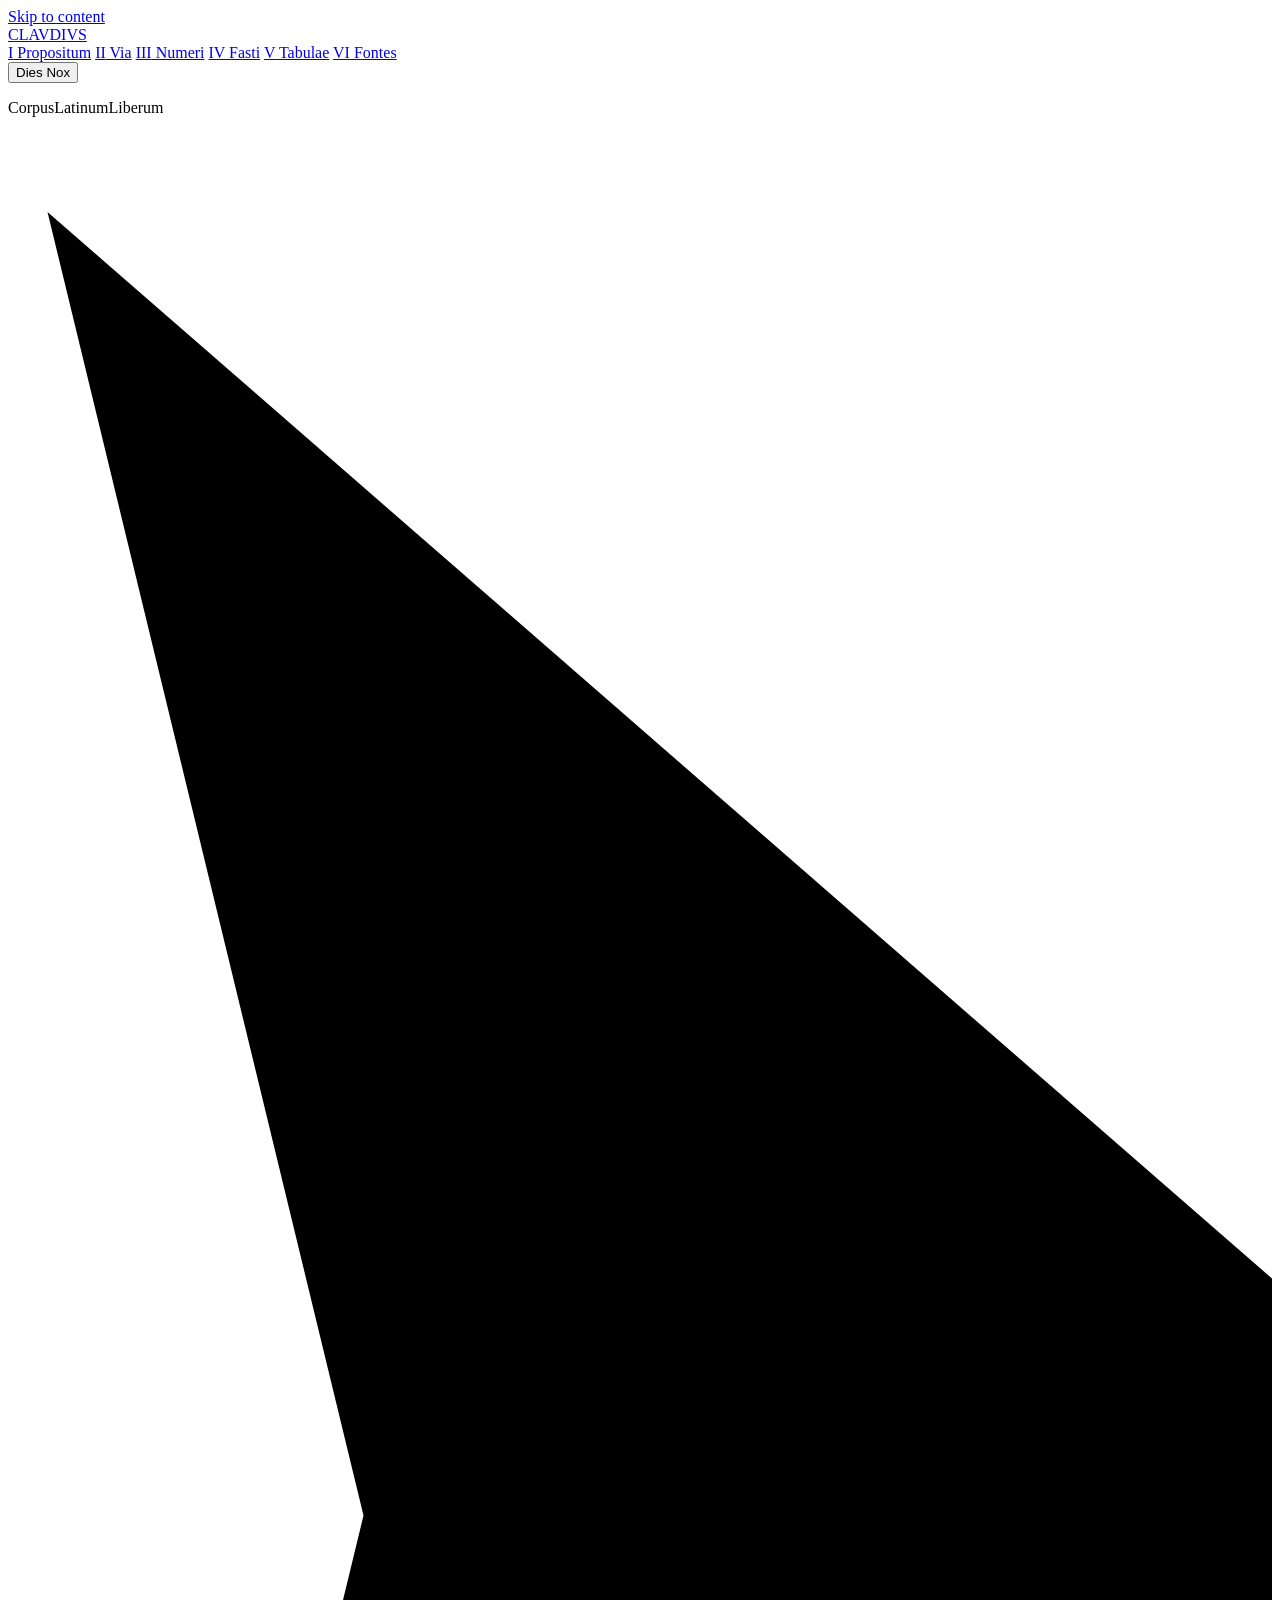
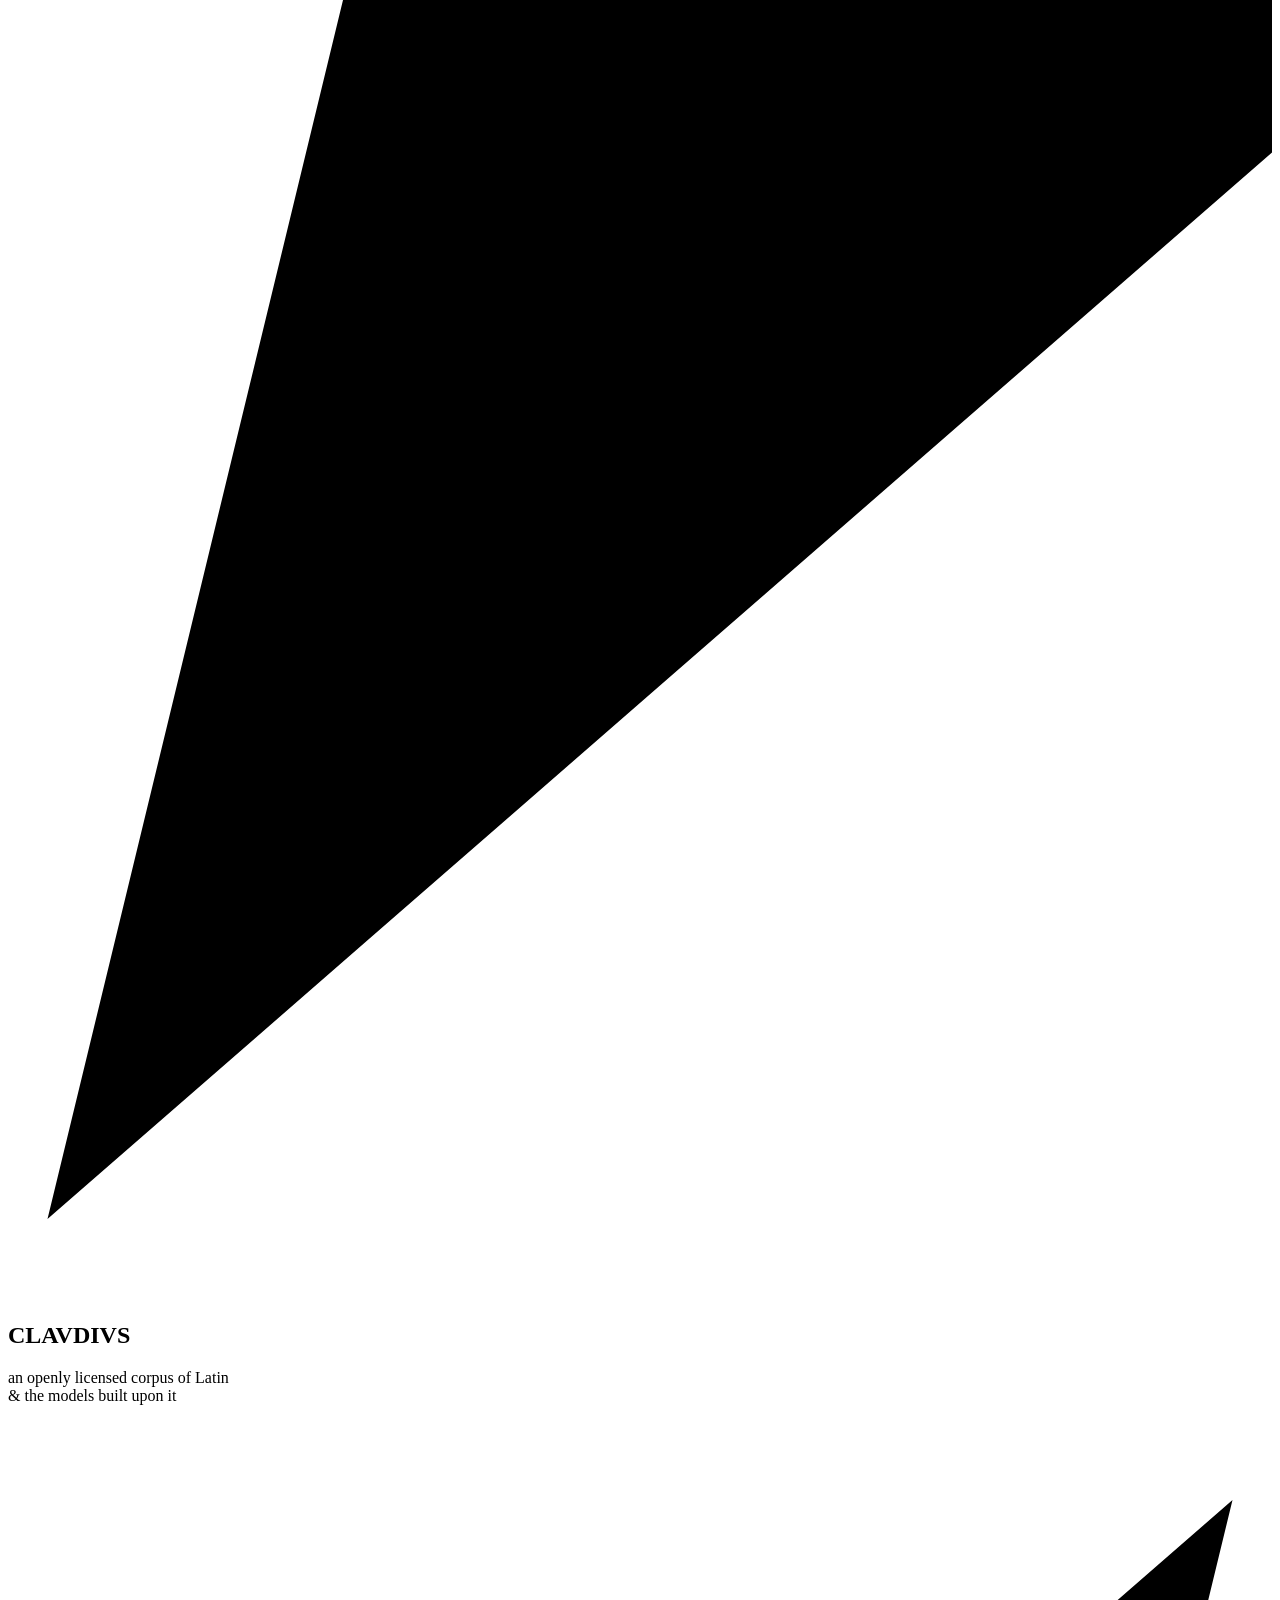
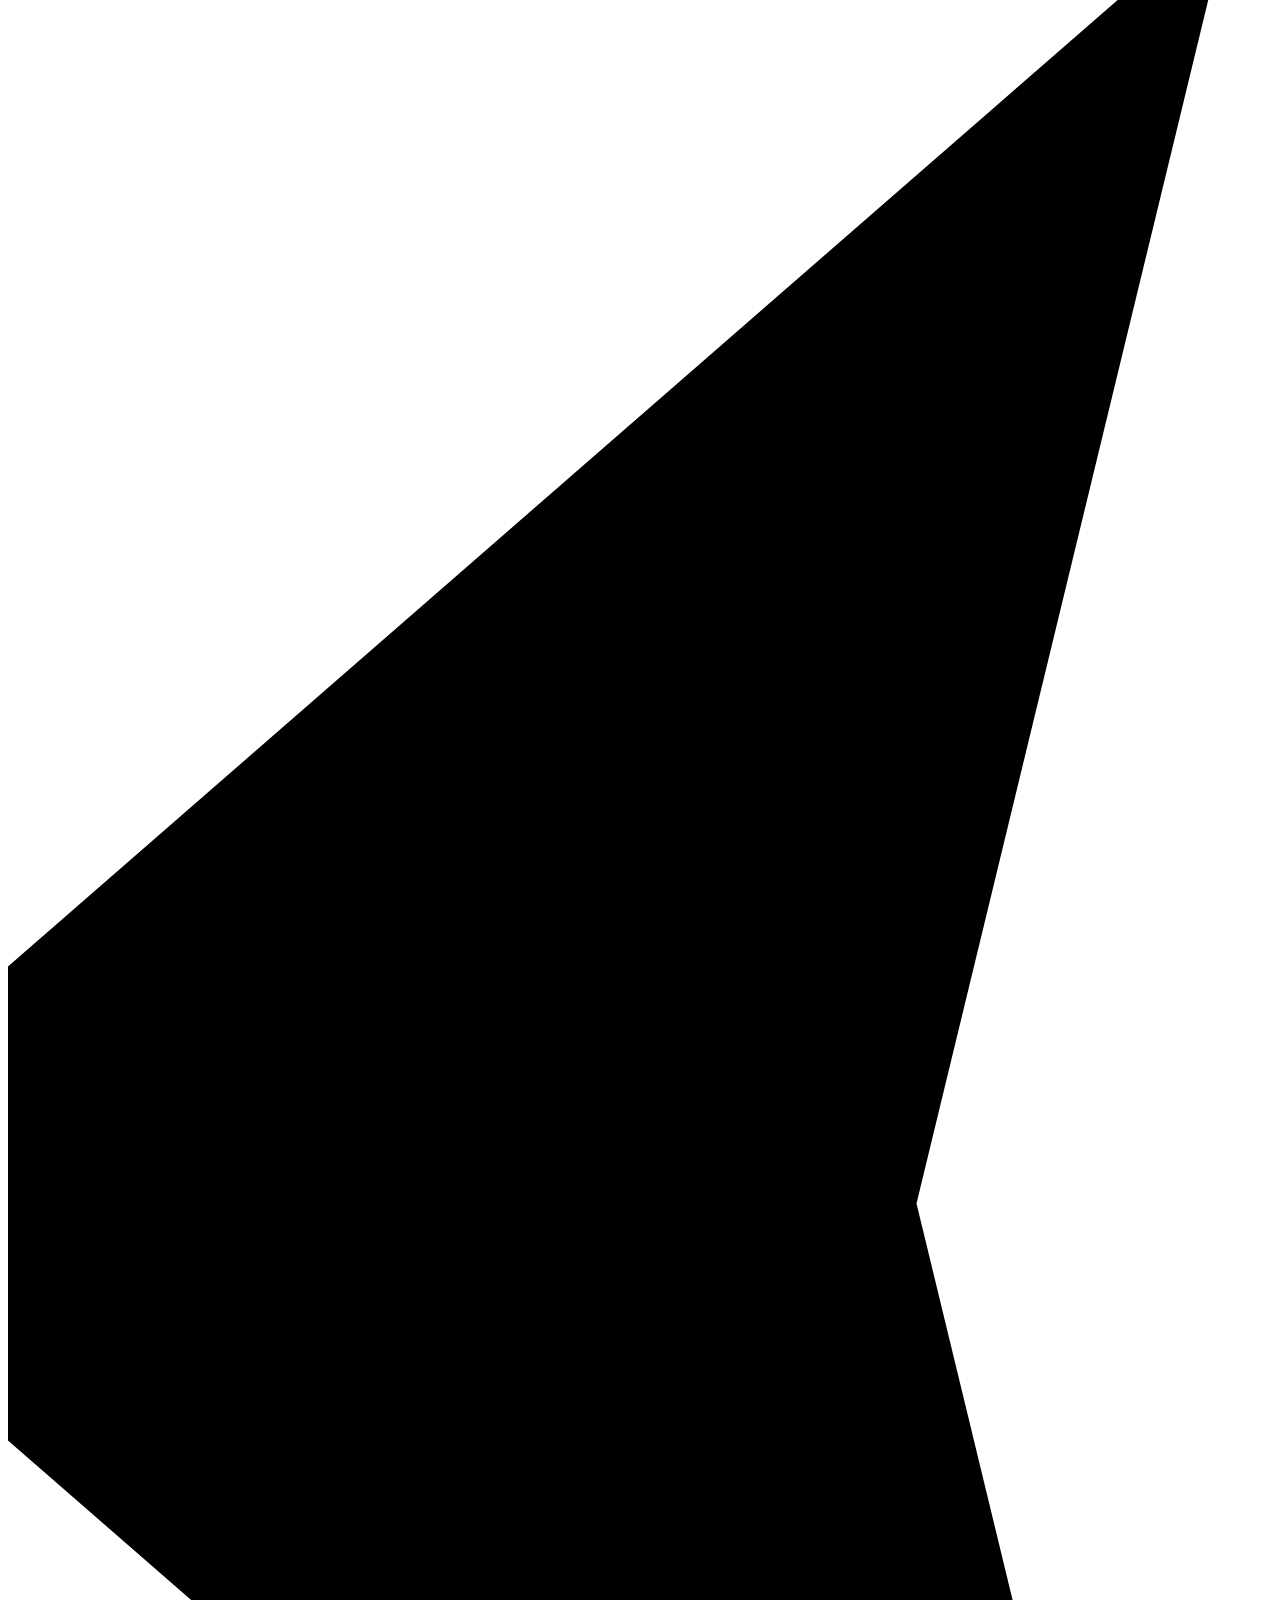
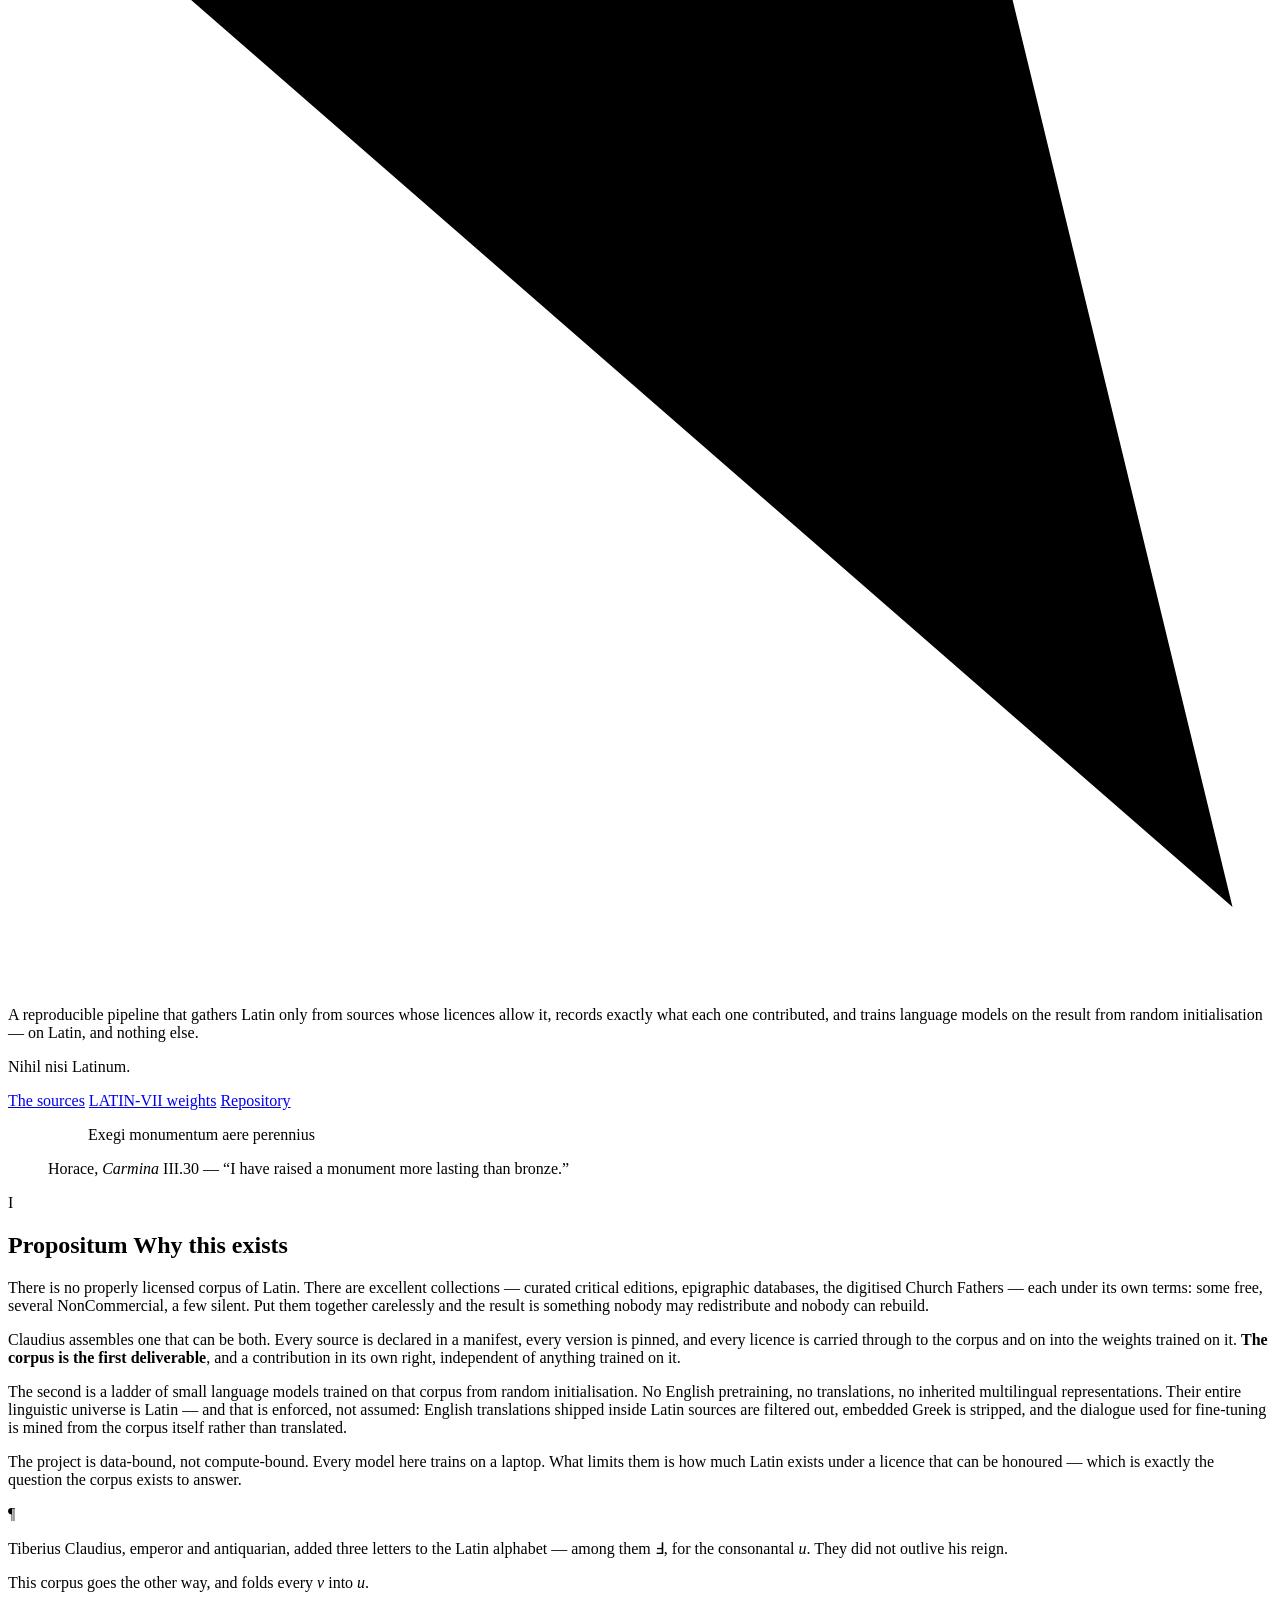
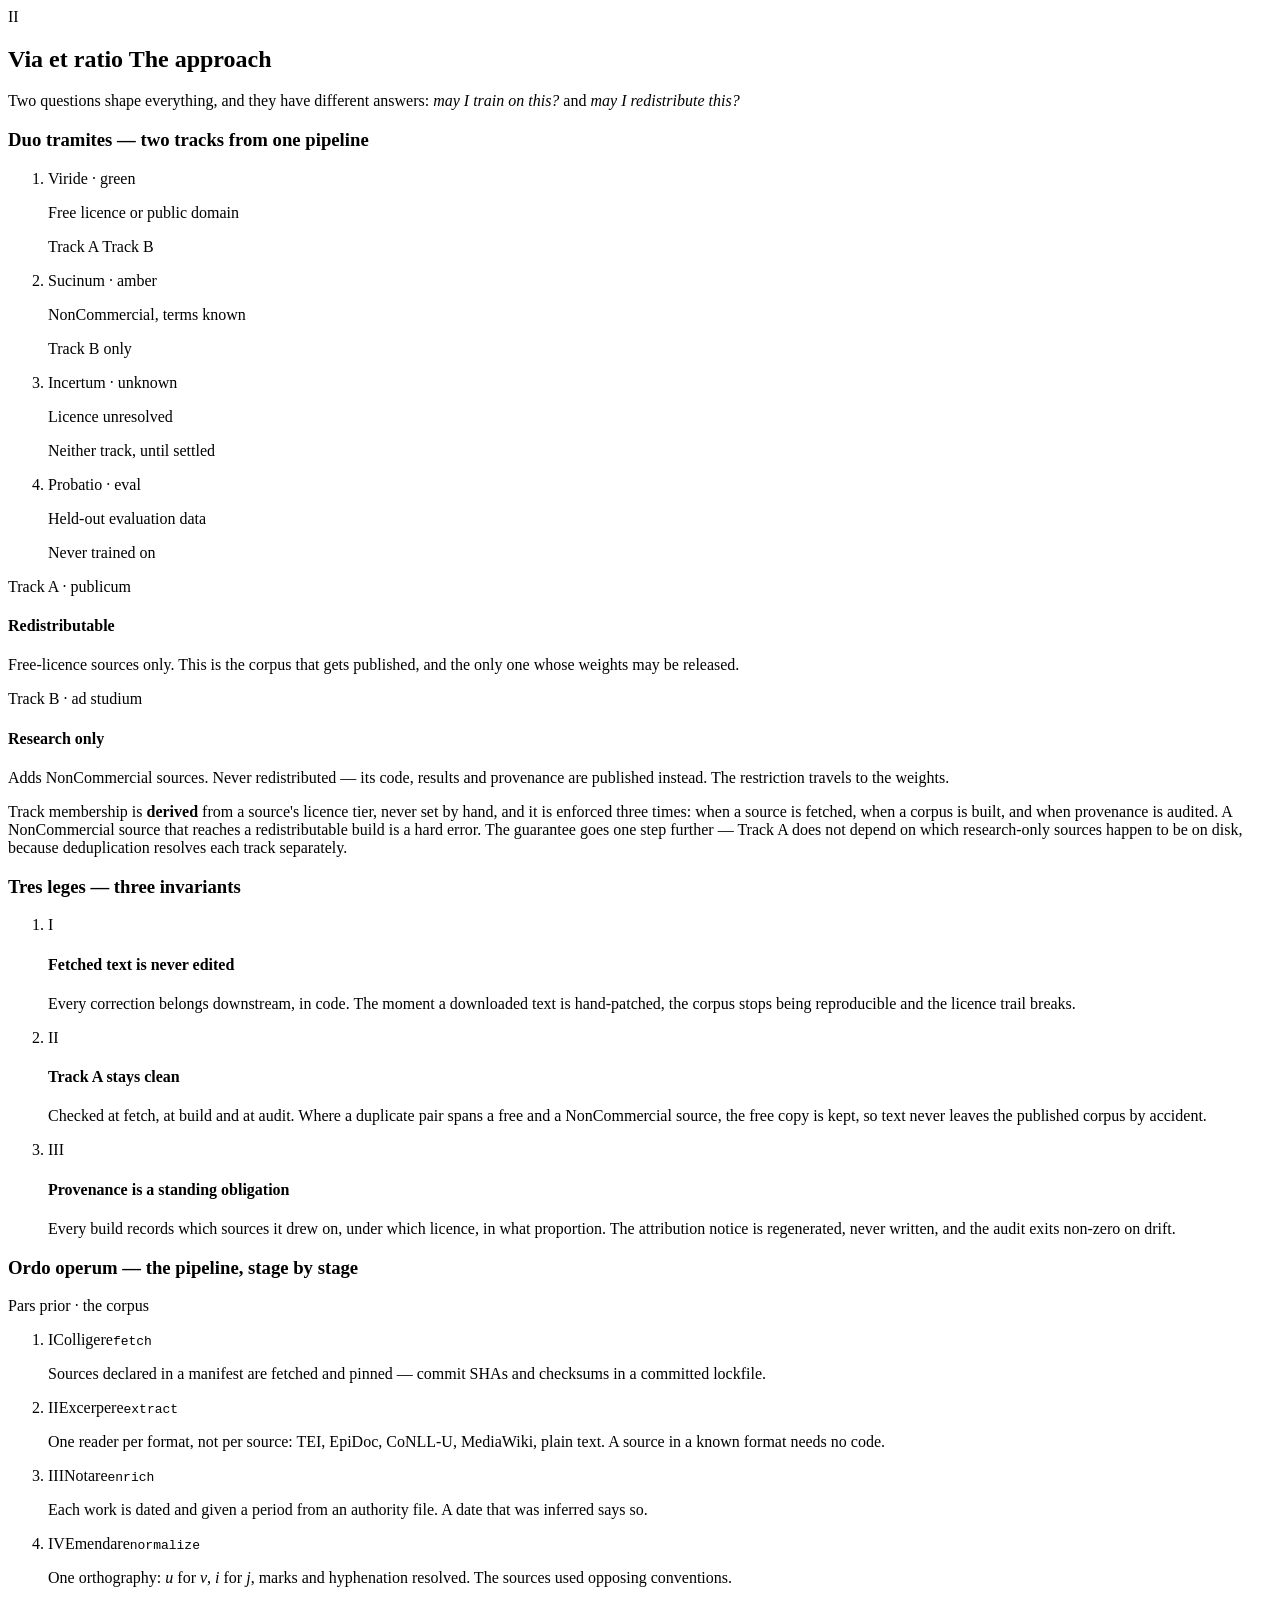
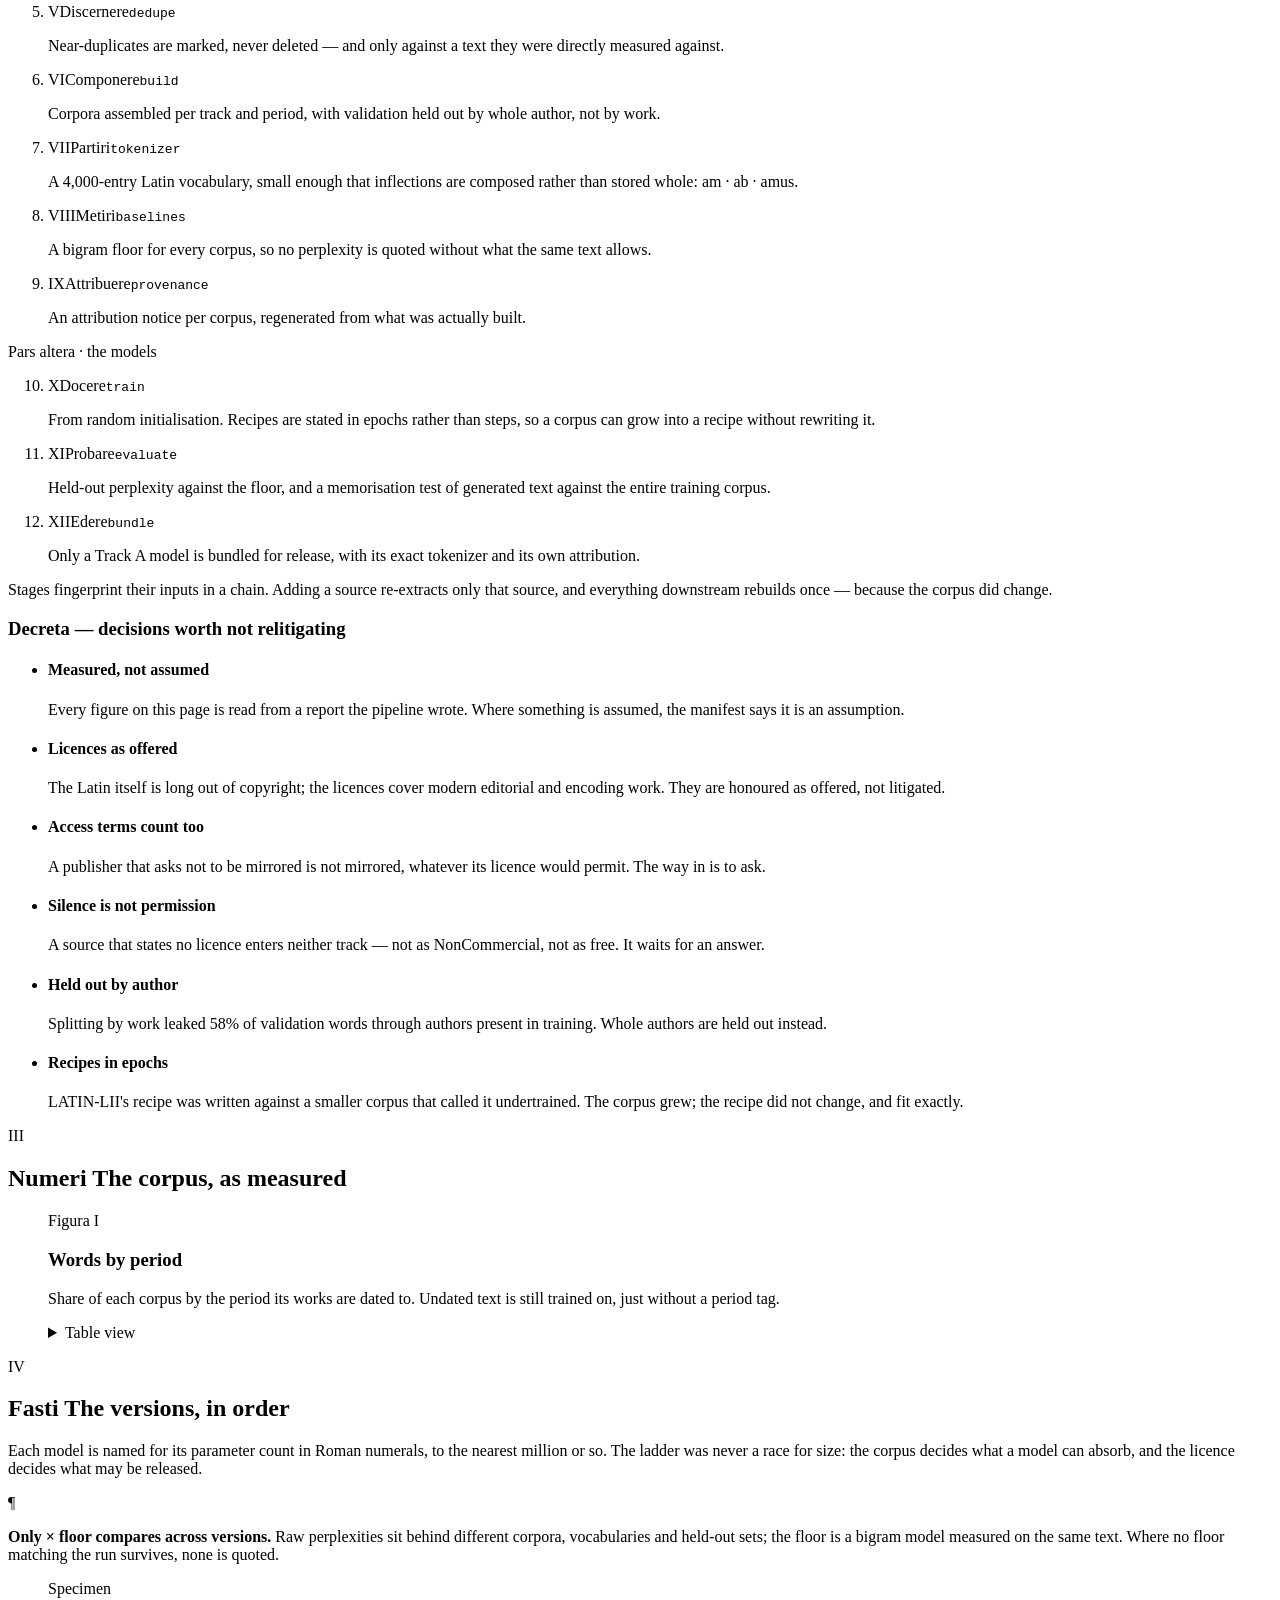
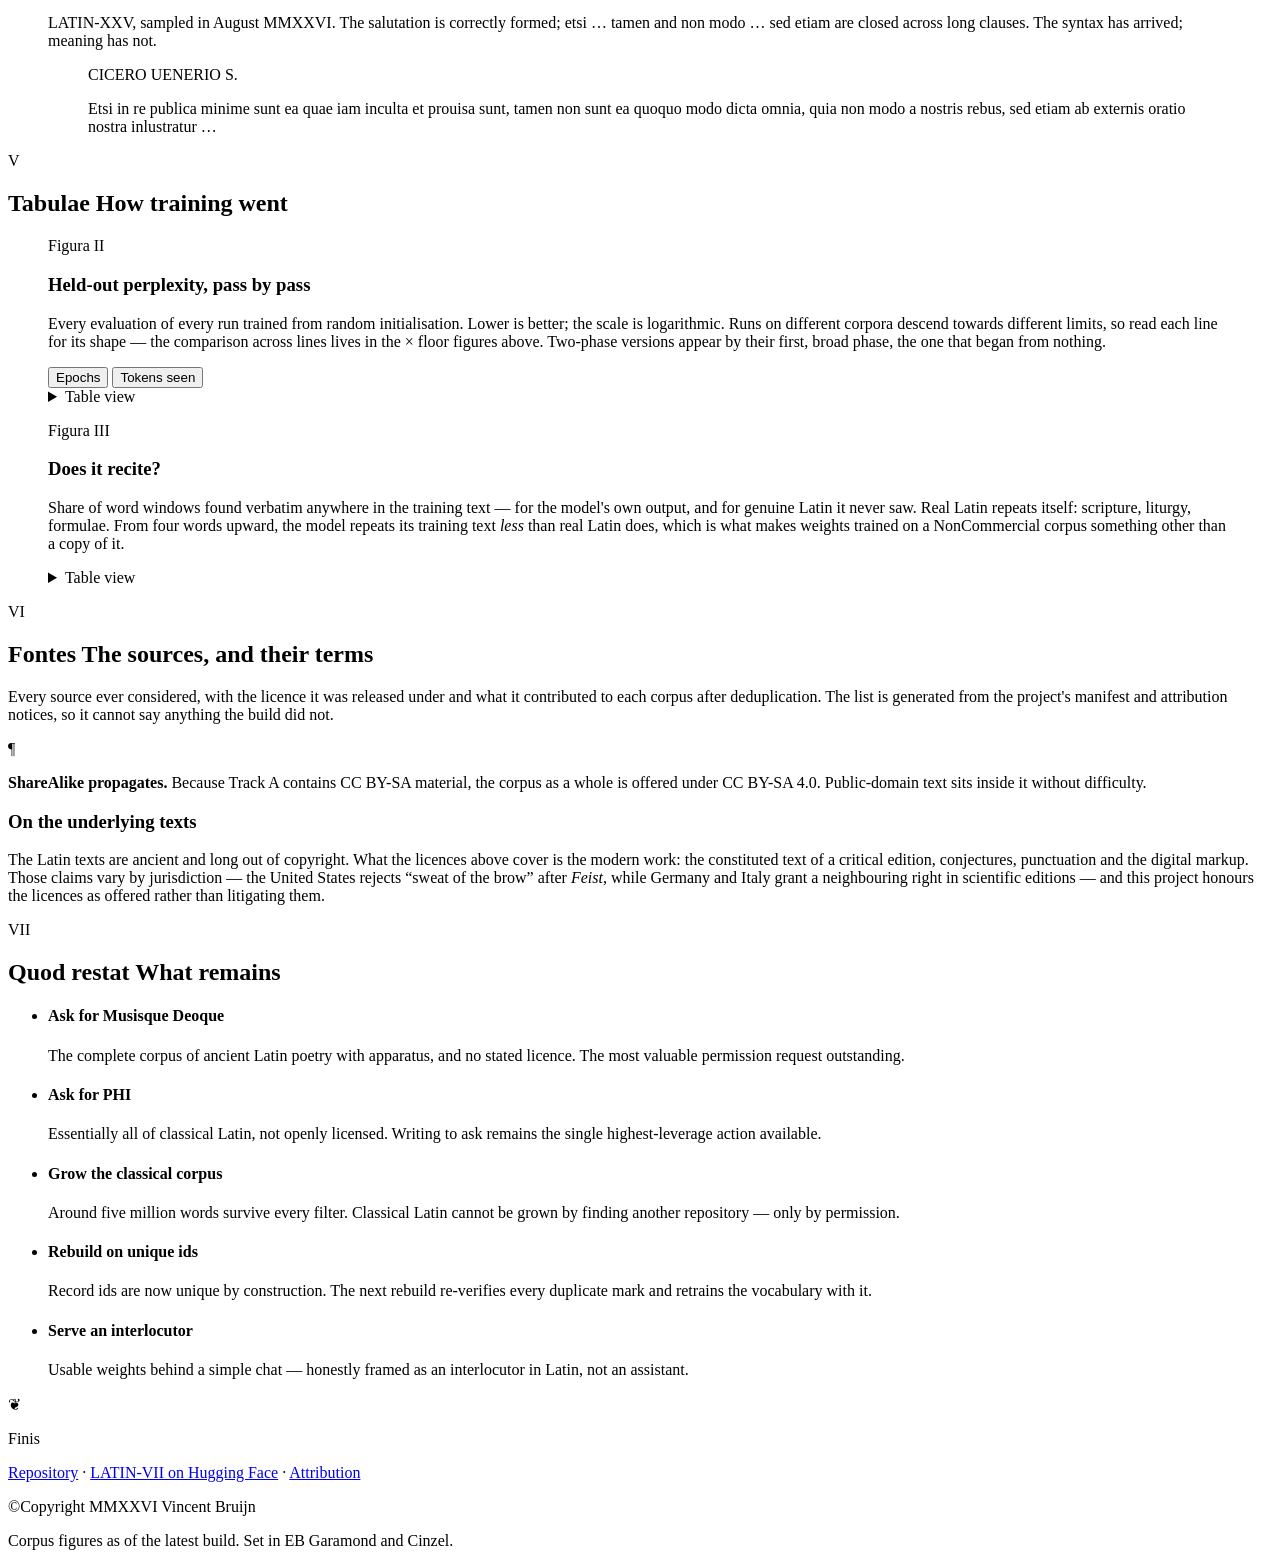
==== site/index.html @ 392d3015 "Add a public site whose every figure is read from the repository site/ is a static page for Vercel (" ====
<!doctype html>
<html lang="en">
<head>
  <meta charset="utf-8">
  <meta name="viewport" content="width=device-width, initial-scale=1">
  <title>Claudius · Corpus Latinum</title>
  <meta name="description" content="An openly licensed Latin corpus with a reproducible build pipeline, and language models trained from random initialisation on Latin alone.">
  <meta name="theme-color" content="#f3ead7" media="(prefers-color-scheme: light)">
  <meta name="theme-color" content="#1c1813" media="(prefers-color-scheme: dark)">

  <meta property="og:type" content="website">
  <meta property="og:title" content="Claudius · Corpus Latinum">
  <meta property="og:description" content="An openly licensed Latin corpus, a pipeline that honours every licence in it, and language models trained on Latin alone.">
  <meta property="og:image" content="/og.png">
  <meta name="twitter:card" content="summary_large_image">

  <link rel="icon" href="/favicon.svg" type="image/svg+xml">
  <link rel="preconnect" href="https://fonts.googleapis.com">
  <link rel="preconnect" href="https://fonts.gstatic.com" crossorigin>
  <link rel="stylesheet" href="https://fonts.googleapis.com/css2?family=Cinzel:wght@400;500;600&family=EB+Garamond:ital,wght@0,400;0,500;0,600;1,400;1,500&display=swap">
  <link rel="stylesheet" href="/styles.css">
  <script src="/theme.js"></script>
  <script src="/data.js" defer></script>
  <script src="/app.js" defer></script>
</head>
<body>
  <a class="skip" href="#propositum">Skip to content</a>

  <header class="masthead">
    <div class="masthead__inner">
      <a class="wordmark" href="#top" aria-label="Claudius, back to top">CLAVDIVS</a>
      <nav class="nav" aria-label="Sections">
        <a href="#propositum"><span class="nav__num">I</span> Propositum</a>
        <a href="#via"><span class="nav__num">II</span> Via</a>
        <a href="#numeri"><span class="nav__num">III</span> Numeri</a>
        <a href="#fasti"><span class="nav__num">IV</span> Fasti</a>
        <a href="#tabulae"><span class="nav__num">V</span> Tabulae</a>
        <a href="#fontes"><span class="nav__num">VI</span> Fontes</a>
      </nav>
      <button class="theme-toggle" type="button" aria-label="Switch between day and lamplight">
        <span class="theme-toggle__label" data-when="light">Dies</span>
        <span class="theme-toggle__label" data-when="dark">Nox</span>
      </button>
    </div>
  </header>

  <main id="top">

    <!-- ============================================================ HERO -->
    <section class="hero" aria-labelledby="hero-title">
      <p class="overline">Corpus<span class="interpunct" aria-hidden="true"></span>Latinum<span class="interpunct" aria-hidden="true"></span>Liberum</p>

      <div class="tabula">
        <svg class="tabula__ansa tabula__ansa--left" viewBox="0 0 64 140" aria-hidden="true" focusable="false">
          <path d="M64 58 L64 82 L2 136 L18 70 L2 4 Z" />
          <circle cx="30" cy="70" r="3.4" />
        </svg>
        <div class="tabula__field">
          <h1 id="hero-title" aria-label="Claudius">CLAVDIVS</h1>
          <p class="tabula__sub">an openly licensed corpus of Latin<br>&amp; the models built upon it</p>
        </div>
        <svg class="tabula__ansa tabula__ansa--right" viewBox="0 0 64 140" aria-hidden="true" focusable="false">
          <path d="M0 58 L0 82 L62 136 L46 70 L62 4 Z" />
          <circle cx="34" cy="70" r="3.4" />
        </svg>
      </div>

      <p class="lede">
        A reproducible pipeline that gathers Latin only from sources whose licences allow it,
        records exactly what each one contributed, and trains language models on the result
        from random initialisation — on Latin, and nothing else.
      </p>
      <p class="motto" lang="la">Nihil nisi Latinum.</p>

      <dl class="hero-stats" data-render="hero-stats" aria-label="The project at a glance"></dl>

      <p class="hero-links">
        <a class="button button--primary" href="#fontes">The sources</a>
        <a class="button" href="https://huggingface.co/vincent-b/latin-vii">LATIN-VII weights</a>
        <a class="button" data-repo-link href="https://github.com/y-a-v-a/claudius">Repository</a>
      </p>
    </section>

    <!-- ======================================================== EPIGRAPH -->
    <figure class="epigraph">
      <blockquote lang="la">Exegi monumentum aere perennius</blockquote>
      <figcaption>Horace, <cite>Carmina</cite> III.30 — <span>“I have raised a monument more lasting than bronze.”</span></figcaption>
    </figure>

    <!-- ===================================================== I PROPOSITVM -->
    <section class="section" id="propositum" aria-labelledby="h-propositum">
      <header class="section__head">
        <p class="section__num" aria-hidden="true">I</p>
        <h2 id="h-propositum"><span class="la" lang="la">Propositum</span> <span class="en">Why this exists</span></h2>
      </header>

      <div class="with-margin">
        <div class="prose">
          <p class="initial">
            There is no properly licensed corpus of Latin. There are excellent collections —
            curated critical editions, epigraphic databases, the digitised Church Fathers — each
            under its own terms: some free, several NonCommercial, a few silent. Put them together
            carelessly and the result is something nobody may redistribute and nobody can rebuild.
          </p>
          <p>
            Claudius assembles one that can be both. Every source is declared in a manifest,
            every version is pinned, and every licence is carried through to the corpus and on
            into the weights trained on it. <strong>The corpus is the first deliverable</strong>,
            and a contribution in its own right, independent of anything trained on it.
          </p>
          <p>
            The second is a ladder of small language models trained on that corpus from random
            initialisation. No English pretraining, no translations, no inherited multilingual
            representations. Their entire linguistic universe is Latin — and that is enforced,
            not assumed: English translations shipped inside Latin sources are filtered out,
            embedded Greek is stripped, and the dialogue used for fine-tuning is mined from the
            corpus itself rather than translated.
          </p>
          <p>
            The project is data-bound, not compute-bound. Every model here trains on a laptop.
            What limits them is how much Latin exists under a licence that can be honoured —
            which is exactly the question the corpus exists to answer.
          </p>
        </div>

        <aside class="glossa" aria-label="Marginal note">
          <p class="glossa__mark" aria-hidden="true">¶</p>
          <p>
            <span class="smallcaps">Tiberius Claudius</span>, emperor and antiquarian, added three
            letters to the Latin alphabet — among them <span class="claudian" lang="la">Ⅎ</span>,
            for the consonantal <em>u</em>. They did not outlive his reign.
          </p>
          <p>
            This corpus goes the other way, and folds every <em>v</em> into <em>u</em>.
          </p>
        </aside>
      </div>
    </section>

    <!-- ===================================================== II VIA -->
    <section class="section" id="via" aria-labelledby="h-via">
      <header class="section__head">
        <p class="section__num" aria-hidden="true">II</p>
        <h2 id="h-via"><span class="la" lang="la">Via et ratio</span> <span class="en">The approach</span></h2>
      </header>

      <div class="prose">
        <p class="kicker">
          Two questions shape everything, and they have different answers:
          <em>may I train on this?</em> and <em>may I redistribute this?</em>
        </p>
      </div>

      <!-- two tracks -->
      <h3 class="subhead"><span lang="la">Duo tramites</span> — two tracks from one pipeline</h3>

      <div class="tracks" role="group" aria-label="How a source's licence tier decides where it may go">
        <ol class="tiers">
          <li class="tier tier--green">
            <p class="tier__name"><span lang="la">Viride</span> · green</p>
            <p class="tier__what">Free licence or public domain</p>
            <p class="tier__to"><span class="pill pill--a">Track A</span> <span class="pill pill--b">Track B</span></p>
          </li>
          <li class="tier tier--amber">
            <p class="tier__name"><span lang="la">Sucinum</span> · amber</p>
            <p class="tier__what">NonCommercial, terms known</p>
            <p class="tier__to"><span class="pill pill--b">Track B</span> only</p>
          </li>
          <li class="tier tier--unknown">
            <p class="tier__name"><span lang="la">Incertum</span> · unknown</p>
            <p class="tier__what">Licence unresolved</p>
            <p class="tier__to">Neither track, until settled</p>
          </li>
          <li class="tier tier--eval">
            <p class="tier__name"><span lang="la">Probatio</span> · eval</p>
            <p class="tier__what">Held-out evaluation data</p>
            <p class="tier__to">Never trained on</p>
          </li>
        </ol>

        <div class="track-cards">
          <article class="track-card track-card--a">
            <p class="track-card__label">Track A · <span lang="la">publicum</span></p>
            <h4>Redistributable</h4>
            <p>
              Free-licence sources only. This is the corpus that gets published, and the
              only one whose weights may be released.
            </p>
          </article>
          <article class="track-card track-card--b">
            <p class="track-card__label">Track B · <span lang="la">ad studium</span></p>
            <h4>Research only</h4>
            <p>
              Adds NonCommercial sources. Never redistributed — its code, results and
              provenance are published instead. The restriction travels to the weights.
            </p>
          </article>
        </div>
      </div>

      <div class="prose">
        <p>
          Track membership is <strong>derived</strong> from a source's licence tier, never set by
          hand, and it is enforced three times: when a source is fetched, when a corpus is
          built, and when provenance is audited. A NonCommercial source that reaches a
          redistributable build is a hard error. The guarantee goes one step further — Track A
          does not depend on which research-only sources happen to be on disk, because
          deduplication resolves each track separately.
        </p>
      </div>

      <!-- three invariants -->
      <h3 class="subhead"><span lang="la">Tres leges</span> — three invariants</h3>
      <ol class="leges">
        <li>
          <p class="leges__num" aria-hidden="true">I</p>
          <h4>Fetched text is never edited</h4>
          <p>
            Every correction belongs downstream, in code. The moment a downloaded text is
            hand-patched, the corpus stops being reproducible and the licence trail breaks.
          </p>
        </li>
        <li>
          <p class="leges__num" aria-hidden="true">II</p>
          <h4>Track A stays clean</h4>
          <p>
            Checked at fetch, at build and at audit. Where a duplicate pair spans a free and
            a NonCommercial source, the free copy is kept, so text never leaves the published
            corpus by accident.
          </p>
        </li>
        <li>
          <p class="leges__num" aria-hidden="true">III</p>
          <h4>Provenance is a standing obligation</h4>
          <p>
            Every build records which sources it drew on, under which licence, in what
            proportion. The attribution notice is regenerated, never written, and the audit
            exits non-zero on drift.
          </p>
        </li>
      </ol>

      <!-- the pipeline -->
      <h3 class="subhead"><span lang="la">Ordo operum</span> — the pipeline, stage by stage</h3>

      <div class="ordo">
        <div class="ordo__half">
          <p class="ordo__label"><span lang="la">Pars prior</span> · the corpus</p>
          <ol class="stages">
            <li><span class="stage__n">I</span><span class="stage__la" lang="la">Colligere</span><code>fetch</code>
              <p>Sources declared in a manifest are fetched and pinned — commit SHAs and checksums in a committed lockfile.</p></li>
            <li><span class="stage__n">II</span><span class="stage__la" lang="la">Excerpere</span><code>extract</code>
              <p>One reader per format, not per source: TEI, EpiDoc, CoNLL-U, MediaWiki, plain text. A source in a known format needs no code.</p></li>
            <li><span class="stage__n">III</span><span class="stage__la" lang="la">Notare</span><code>enrich</code>
              <p>Each work is dated and given a period from an authority file. A date that was inferred says so.</p></li>
            <li><span class="stage__n">IV</span><span class="stage__la" lang="la">Emendare</span><code>normalize</code>
              <p>One orthography: <em>u</em> for <em>v</em>, <em>i</em> for <em>j</em>, marks and hyphenation resolved. The sources used opposing conventions.</p></li>
            <li><span class="stage__n">V</span><span class="stage__la" lang="la">Discernere</span><code>dedupe</code>
              <p>Near-duplicates are marked, never deleted — and only against a text they were directly measured against.</p></li>
            <li><span class="stage__n">VI</span><span class="stage__la" lang="la">Componere</span><code>build</code>
              <p>Corpora assembled per track and period, with validation held out by whole author, not by work.</p></li>
            <li><span class="stage__n">VII</span><span class="stage__la" lang="la">Partiri</span><code>tokenizer</code>
              <p>A 4,000-entry Latin vocabulary, small enough that inflections are composed rather than stored whole: <span lang="la">am · ab · amus</span>.</p></li>
            <li><span class="stage__n">VIII</span><span class="stage__la" lang="la">Metiri</span><code>baselines</code>
              <p>A bigram floor for every corpus, so no perplexity is quoted without what the same text allows.</p></li>
            <li><span class="stage__n">IX</span><span class="stage__la" lang="la">Attribuere</span><code>provenance</code>
              <p>An attribution notice per corpus, regenerated from what was actually built.</p></li>
          </ol>
        </div>
        <div class="ordo__half">
          <p class="ordo__label"><span lang="la">Pars altera</span> · the models</p>
          <ol class="stages" start="10">
            <li><span class="stage__n">X</span><span class="stage__la" lang="la">Docere</span><code>train</code>
              <p>From random initialisation. Recipes are stated in epochs rather than steps, so a corpus can grow into a recipe without rewriting it.</p></li>
            <li><span class="stage__n">XI</span><span class="stage__la" lang="la">Probare</span><code>evaluate</code>
              <p>Held-out perplexity against the floor, and a memorisation test of generated text against the entire training corpus.</p></li>
            <li><span class="stage__n">XII</span><span class="stage__la" lang="la">Edere</span><code>bundle</code>
              <p>Only a Track A model is bundled for release, with its exact tokenizer and its own attribution.</p></li>
          </ol>
          <aside class="glossa glossa--inline">
            <p>
              Stages fingerprint their inputs in a chain. Adding a source re-extracts only that
              source, and everything downstream rebuilds once — because the corpus did change.
            </p>
          </aside>
        </div>
      </div>

      <!-- decisions -->
      <h3 class="subhead"><span lang="la">Decreta</span> — decisions worth not relitigating</h3>
      <ul class="decreta">
        <li>
          <h4>Measured, not assumed</h4>
          <p>Every figure on this page is read from a report the pipeline wrote. Where something is assumed, the manifest says it is an assumption.</p>
        </li>
        <li>
          <h4>Licences as offered</h4>
          <p>The Latin itself is long out of copyright; the licences cover modern editorial and encoding work. They are honoured as offered, not litigated.</p>
        </li>
        <li>
          <h4>Access terms count too</h4>
          <p>A publisher that asks not to be mirrored is not mirrored, whatever its licence would permit. The way in is to ask.</p>
        </li>
        <li>
          <h4>Silence is not permission</h4>
          <p>A source that states no licence enters neither track — not as NonCommercial, not as free. It waits for an answer.</p>
        </li>
        <li>
          <h4>Held out by author</h4>
          <p>Splitting by work leaked 58% of validation words through authors present in training. Whole authors are held out instead.</p>
        </li>
        <li>
          <h4>Recipes in epochs</h4>
          <p>LATIN-LII's recipe was written against a smaller corpus that called it undertrained. The corpus grew; the recipe did not change, and fit exactly.</p>
        </li>
      </ul>
    </section>

    <!-- ===================================================== III NUMERI -->
    <section class="section" id="numeri" aria-labelledby="h-numeri">
      <header class="section__head">
        <p class="section__num" aria-hidden="true">III</p>
        <h2 id="h-numeri"><span class="la" lang="la">Numeri</span> <span class="en">The corpus, as measured</span></h2>
      </header>

      <div class="corpora" data-render="corpora"></div>

      <figure class="figure" aria-labelledby="periods-title">
        <figcaption class="figure__head">
          <p class="figure__num">Figura I</p>
          <h3 id="periods-title">Words by period</h3>
          <p class="figure__desc">Share of each corpus by the period its works are dated to. Undated text is still trained on, just without a period tag.</p>
        </figcaption>
        <div class="legend" data-render="periods-legend"></div>
        <div class="periods" data-render="periods"></div>
        <details class="table-view">
          <summary>Table view</summary>
          <div data-render="periods-table"></div>
        </details>
      </figure>
    </section>

    <!-- ===================================================== IV FASTI -->
    <section class="section" id="fasti" aria-labelledby="h-fasti">
      <header class="section__head">
        <p class="section__num" aria-hidden="true">IV</p>
        <h2 id="h-fasti"><span class="la" lang="la">Fasti</span> <span class="en">The versions, in order</span></h2>
      </header>

      <div class="with-margin">
        <div class="prose">
          <p>
            Each model is named for its parameter count in Roman numerals, to the nearest
            million or so. The ladder was never a race for size: the corpus decides what
            a model can absorb, and the licence decides what may be released.
          </p>
        </div>
        <aside class="glossa" aria-label="How to read the figures">
          <p class="glossa__mark" aria-hidden="true">¶</p>
          <p>
            <strong>Only ×&nbsp;floor compares across versions.</strong> Raw perplexities sit
            behind different corpora, vocabularies and held-out sets; the floor is a bigram model
            measured on the same text. Where no floor matching the run survives, none is quoted.
          </p>
        </aside>
      </div>

      <ol class="fasti" data-render="fasti"></ol>

      <figure class="specimen">
        <figcaption>
          <p class="figure__num">Specimen</p>
          <p>LATIN-XXV, sampled in August MMXXVI. The salutation is correctly formed; <span lang="la">etsi … tamen</span> and <span lang="la">non modo … sed etiam</span> are closed across long clauses. The syntax has arrived; meaning has not.</p>
        </figcaption>
        <blockquote lang="la">
          <p class="specimen__salutatio">CICERO UENERIO S.</p>
          <p><span class="specimen__initial">E</span>tsi in re publica minime sunt ea quae iam inculta et prouisa sunt, tamen non sunt ea quoquo modo dicta omnia, quia non modo a nostris rebus, sed etiam ab externis oratio nostra inlustratur …</p>
        </blockquote>
      </figure>
    </section>

    <!-- ===================================================== V TABULAE -->
    <section class="section" id="tabulae" aria-labelledby="h-tabulae">
      <header class="section__head">
        <p class="section__num" aria-hidden="true">V</p>
        <h2 id="h-tabulae"><span class="la" lang="la">Tabulae</span> <span class="en">How training went</span></h2>
      </header>

      <figure class="figure figure--wide" aria-labelledby="ppl-title">
        <figcaption class="figure__head">
          <p class="figure__num">Figura II</p>
          <h3 id="ppl-title">Held-out perplexity, pass by pass</h3>
          <p class="figure__desc">
            Every evaluation of every run trained from random initialisation. Lower is better; the scale
            is logarithmic. Runs on different corpora descend towards different limits, so read each
            line for its shape — the comparison across lines lives in the × floor figures above.
            Two-phase versions appear by their first, broad phase, the one that began from nothing.
          </p>
        </figcaption>

        <div class="controls" role="toolbar" aria-label="Chart controls">
          <div class="segmented" role="radiogroup" aria-label="Horizontal axis">
            <button type="button" role="radio" aria-checked="true" data-x="epochs">Epochs</button>
            <button type="button" role="radio" aria-checked="false" data-x="tokens">Tokens seen</button>
          </div>
          <div class="chips" data-render="ppl-chips" aria-label="Runs shown"></div>
        </div>

        <div class="chart" data-render="ppl-chart"></div>

        <details class="table-view">
          <summary>Table view</summary>
          <div data-render="ppl-table"></div>
          <p class="table-view__note">Full curves: <code>reports/train-&lt;run&gt;.json</code> in the repository.</p>
        </details>
      </figure>

      <figure class="figure" aria-labelledby="memo-title">
        <figcaption class="figure__head">
          <p class="figure__num">Figura III</p>
          <h3 id="memo-title">Does it recite?</h3>
          <p class="figure__desc">
            Share of word windows found verbatim anywhere in the training text — for the model's own
            output, and for genuine Latin it never saw. Real Latin repeats itself: scripture, liturgy,
            formulae. From four words upward, the model repeats its training text <em>less</em> than
            real Latin does, which is what makes weights trained on a NonCommercial corpus something
            other than a copy of it.
          </p>
        </figcaption>
        <div class="controls" role="toolbar" aria-label="Chart controls">
          <div class="segmented" role="radiogroup" aria-label="Model" data-render="memo-picker"></div>
        </div>
        <div class="legend" data-render="memo-legend"></div>
        <div class="chart" data-render="memo-chart"></div>
        <details class="table-view">
          <summary>Table view</summary>
          <div data-render="memo-table"></div>
        </details>
      </figure>
    </section>

    <!-- ===================================================== VI FONTES -->
    <section class="section" id="fontes" aria-labelledby="h-fontes">
      <header class="section__head">
        <p class="section__num" aria-hidden="true">VI</p>
        <h2 id="h-fontes"><span class="la" lang="la">Fontes</span> <span class="en">The sources, and their terms</span></h2>
      </header>

      <div class="with-margin">
        <div class="prose">
          <p>
            Every source ever considered, with the licence it was released under and what it
            contributed to each corpus after deduplication. The list is generated from the
            project's manifest and attribution notices, so it cannot say anything the build
            did not.
          </p>
        </div>
        <aside class="glossa">
          <p class="glossa__mark" aria-hidden="true">¶</p>
          <p>
            <strong>ShareAlike propagates.</strong> Because Track A contains CC BY-SA material, the
            corpus as a whole is offered under <span data-render="licence-a">CC BY-SA 4.0</span>.
            Public-domain text sits inside it without difficulty.
          </p>
        </aside>
      </div>

      <div class="fontes" data-render="sources"></div>

      <div class="prose prose--note">
        <h3 class="subhead subhead--small">On the underlying texts</h3>
        <p>
          The Latin texts are ancient and long out of copyright. What the licences above cover is
          the modern work: the constituted text of a critical edition, conjectures, punctuation and
          the digital markup. Those claims vary by jurisdiction — the United States rejects
          “sweat of the brow” after <cite>Feist</cite>, while Germany and Italy grant a
          neighbouring right in scientific editions — and this project honours the licences as
          offered rather than litigating them.
        </p>
      </div>
    </section>

    <!-- ===================================================== VII QVOD RESTAT -->
    <section class="section" id="restat" aria-labelledby="h-restat">
      <header class="section__head">
        <p class="section__num" aria-hidden="true">VII</p>
        <h2 id="h-restat"><span class="la" lang="la">Quod restat</span> <span class="en">What remains</span></h2>
      </header>
      <ul class="restat">
        <li>
          <h4>Ask for Musisque Deoque</h4>
          <p>The complete corpus of ancient Latin poetry with apparatus, and no stated licence. The most valuable permission request outstanding.</p>
        </li>
        <li>
          <h4>Ask for PHI</h4>
          <p>Essentially all of classical Latin, not openly licensed. Writing to ask remains the single highest-leverage action available.</p>
        </li>
        <li>
          <h4>Grow the classical corpus</h4>
          <p>Around five million words survive every filter. Classical Latin cannot be grown by finding another repository — only by permission.</p>
        </li>
        <li>
          <h4>Rebuild on unique ids</h4>
          <p>Record ids are now unique by construction. The next rebuild re-verifies every duplicate mark and retrains the vocabulary with it.</p>
        </li>
        <li>
          <h4>Serve an interlocutor</h4>
          <p>Usable weights behind a simple chat — honestly framed as an interlocutor in Latin, not an assistant.</p>
        </li>
      </ul>
    </section>
  </main>

  <footer class="colophon">
    <div class="colophon__rule" aria-hidden="true"><span></span><span class="colophon__leaf">❦</span><span></span></div>
    <p class="colophon__finis" lang="la">Finis</p>
    <p class="colophon__links">
      <a data-repo-link href="https://github.com/y-a-v-a/claudius">Repository</a>
      <span aria-hidden="true">·</span>
      <a href="https://huggingface.co/vincent-b/latin-vii">LATIN-VII on Hugging Face</a>
      <span aria-hidden="true">·</span>
      <a href="#fontes">Attribution</a>
    </p>
    <p class="colophon__copy">
      <span aria-hidden="true">©</span><span class="visually-hidden">Copyright</span>
      <span data-render="year" title="2026">MMXXVI</span> Vincent Bruijn
      <span class="colophon__auc" data-render="auc" lang="la"></span>
    </p>
    <p class="colophon__small">
      Corpus figures as of <span data-render="updated">the latest build</span>.
      Set in EB Garamond and Cinzel.
    </p>
  </footer>

  <div class="tooltip" role="status" aria-live="polite" hidden></div>
  <noscript><p class="noscript">The figures, versions and sources on this page are drawn by script from the project's own reports.</p></noscript>
</body>
</html>
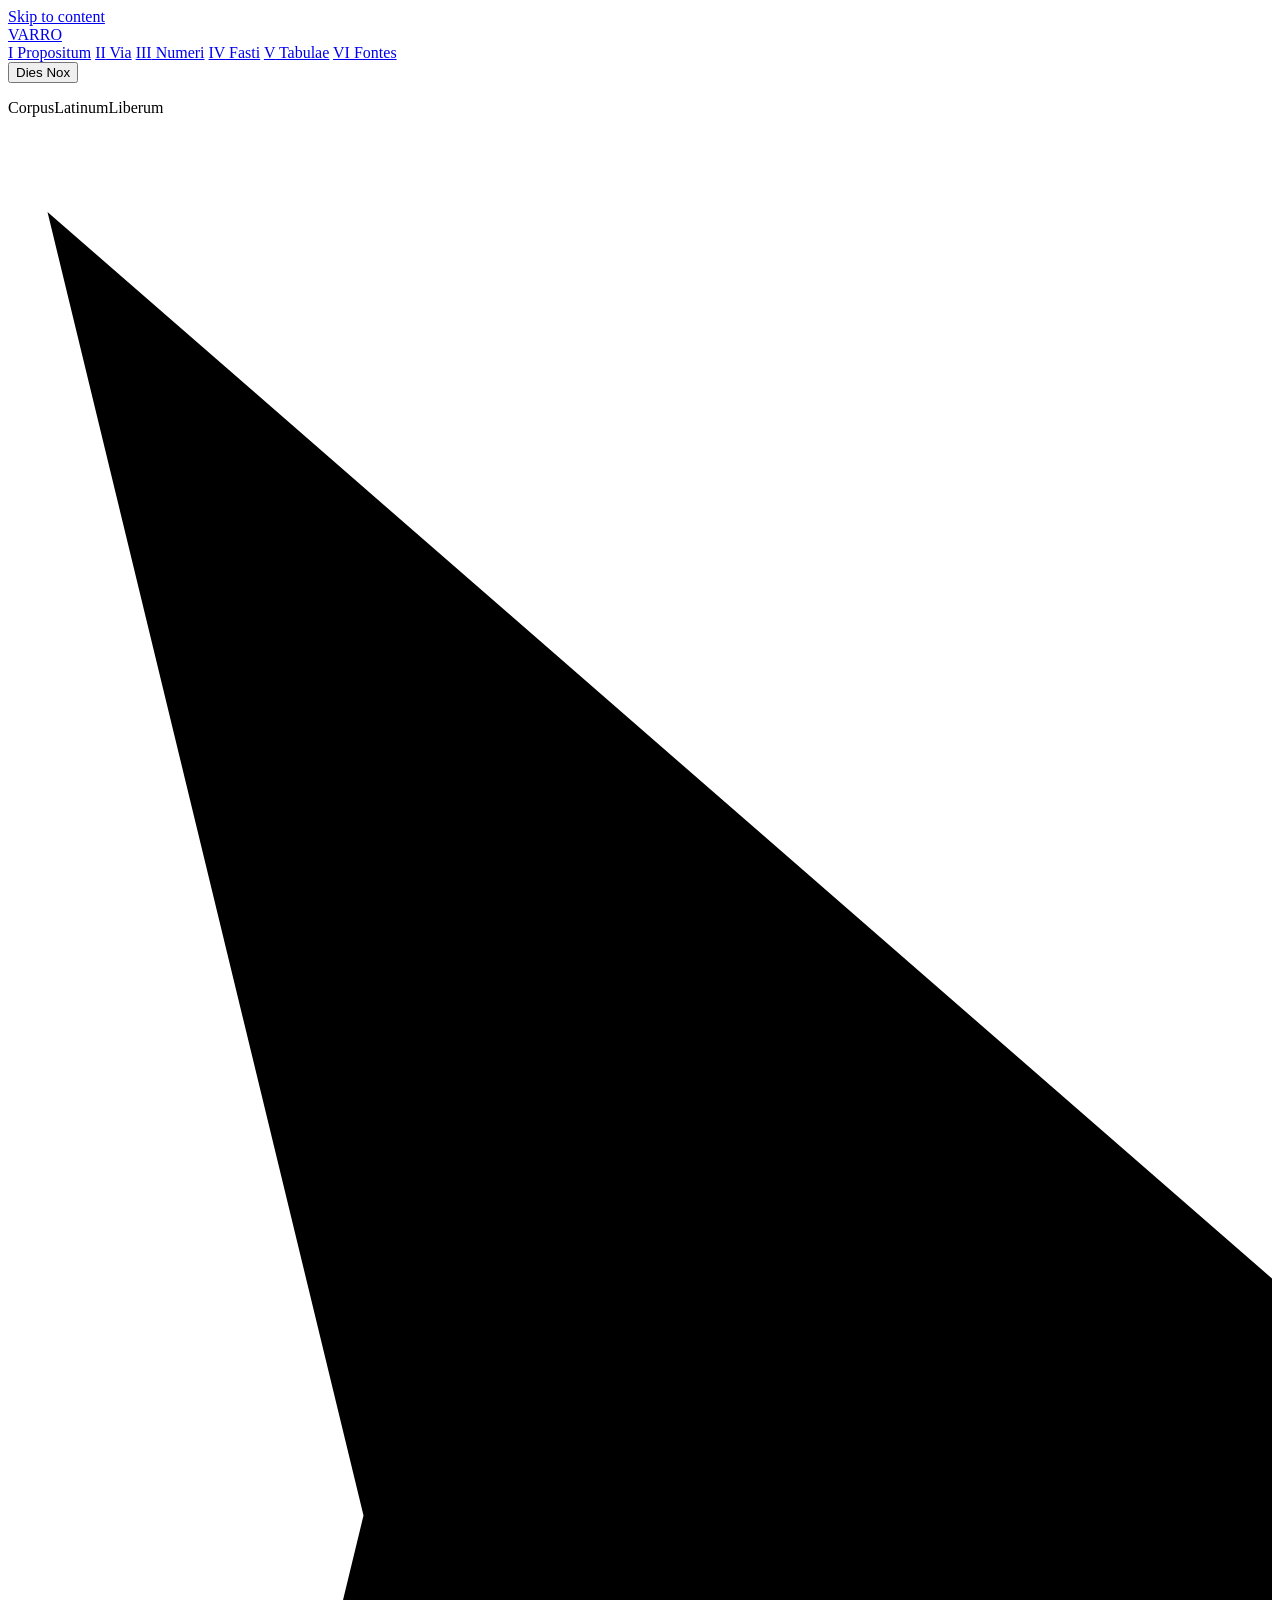
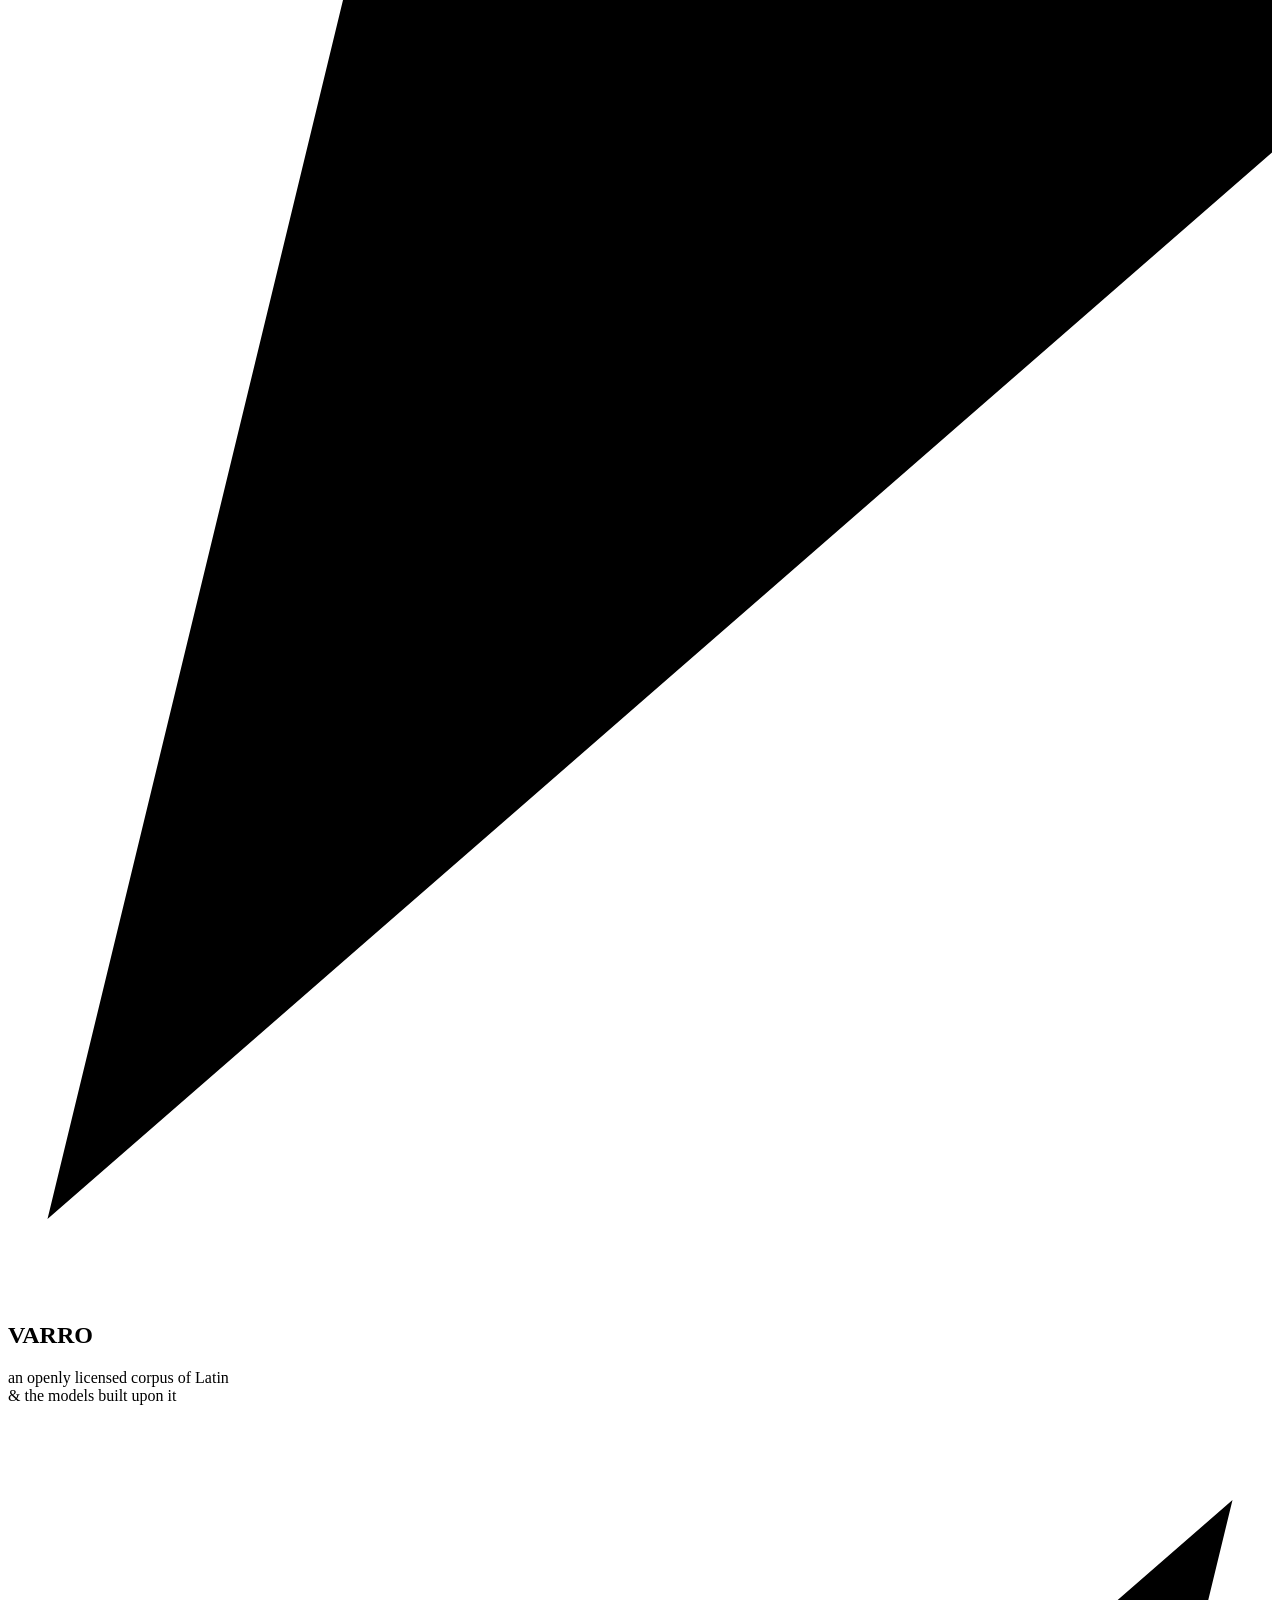
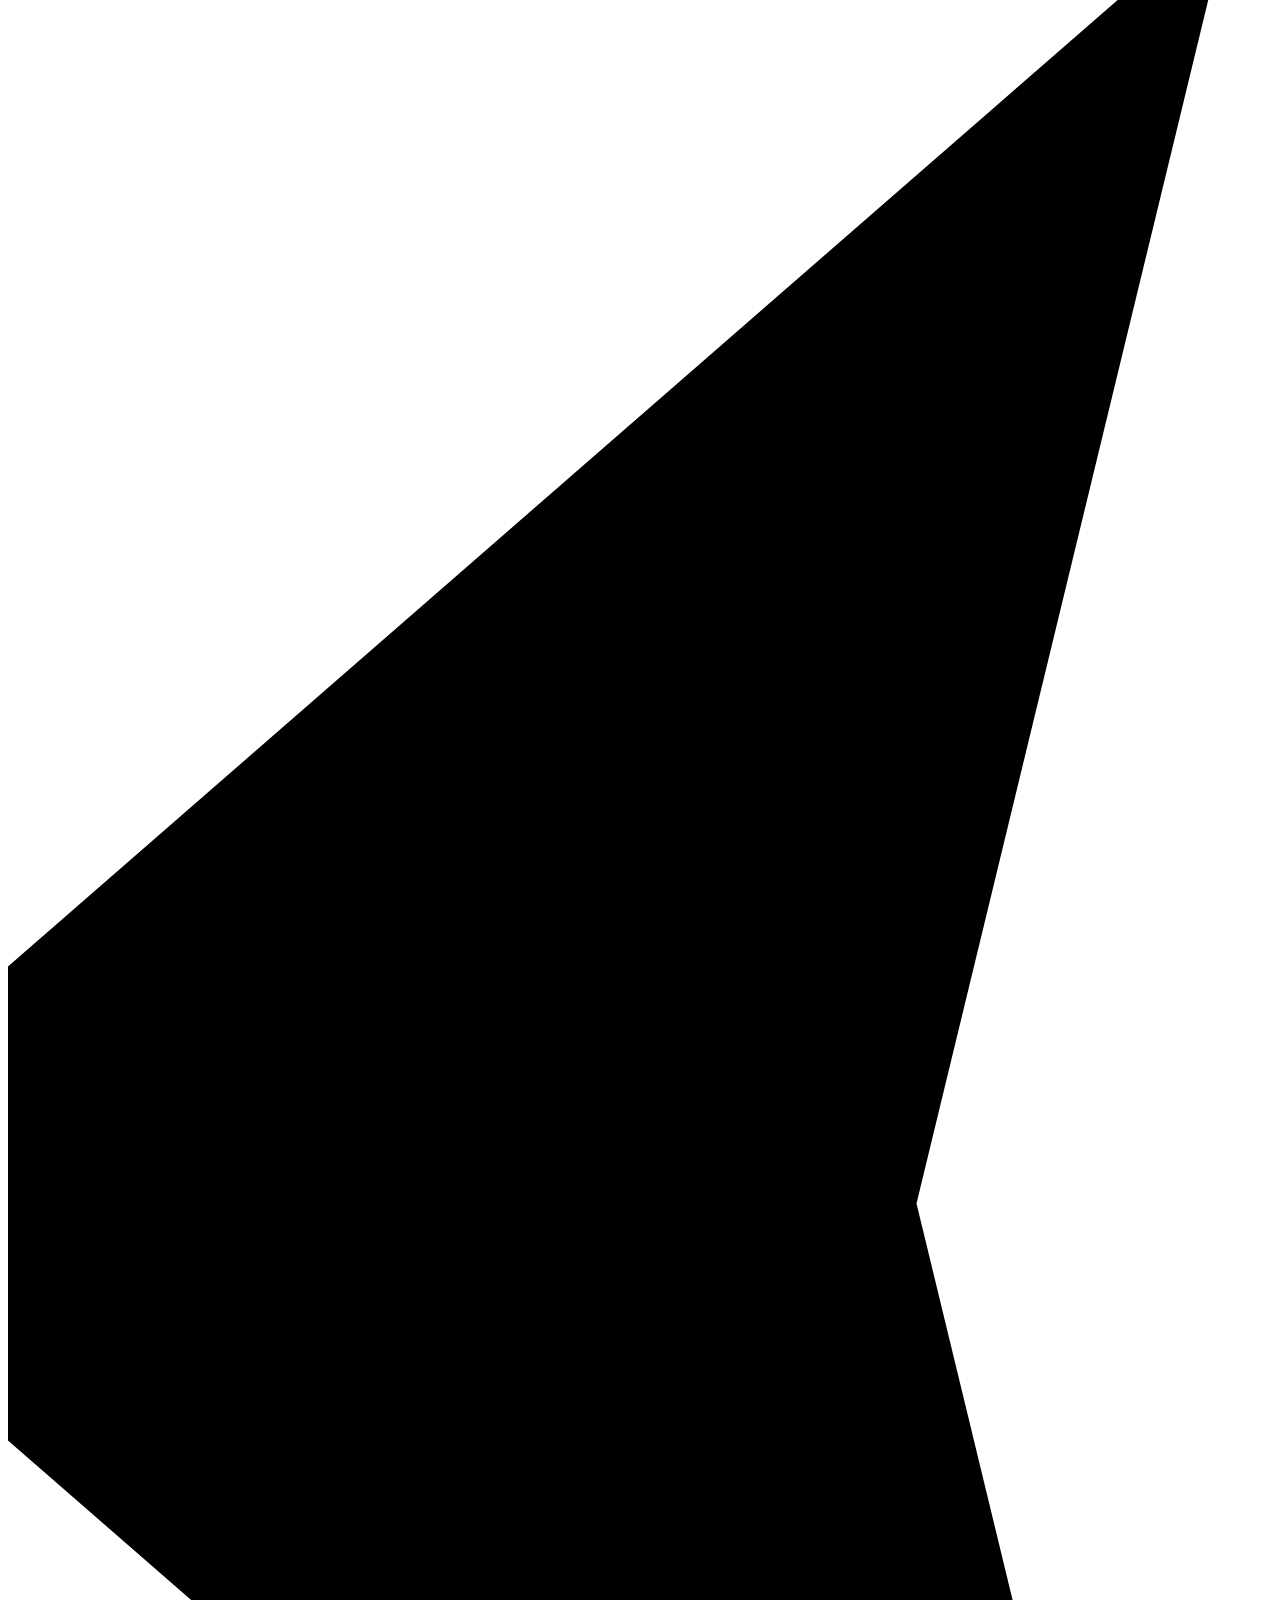
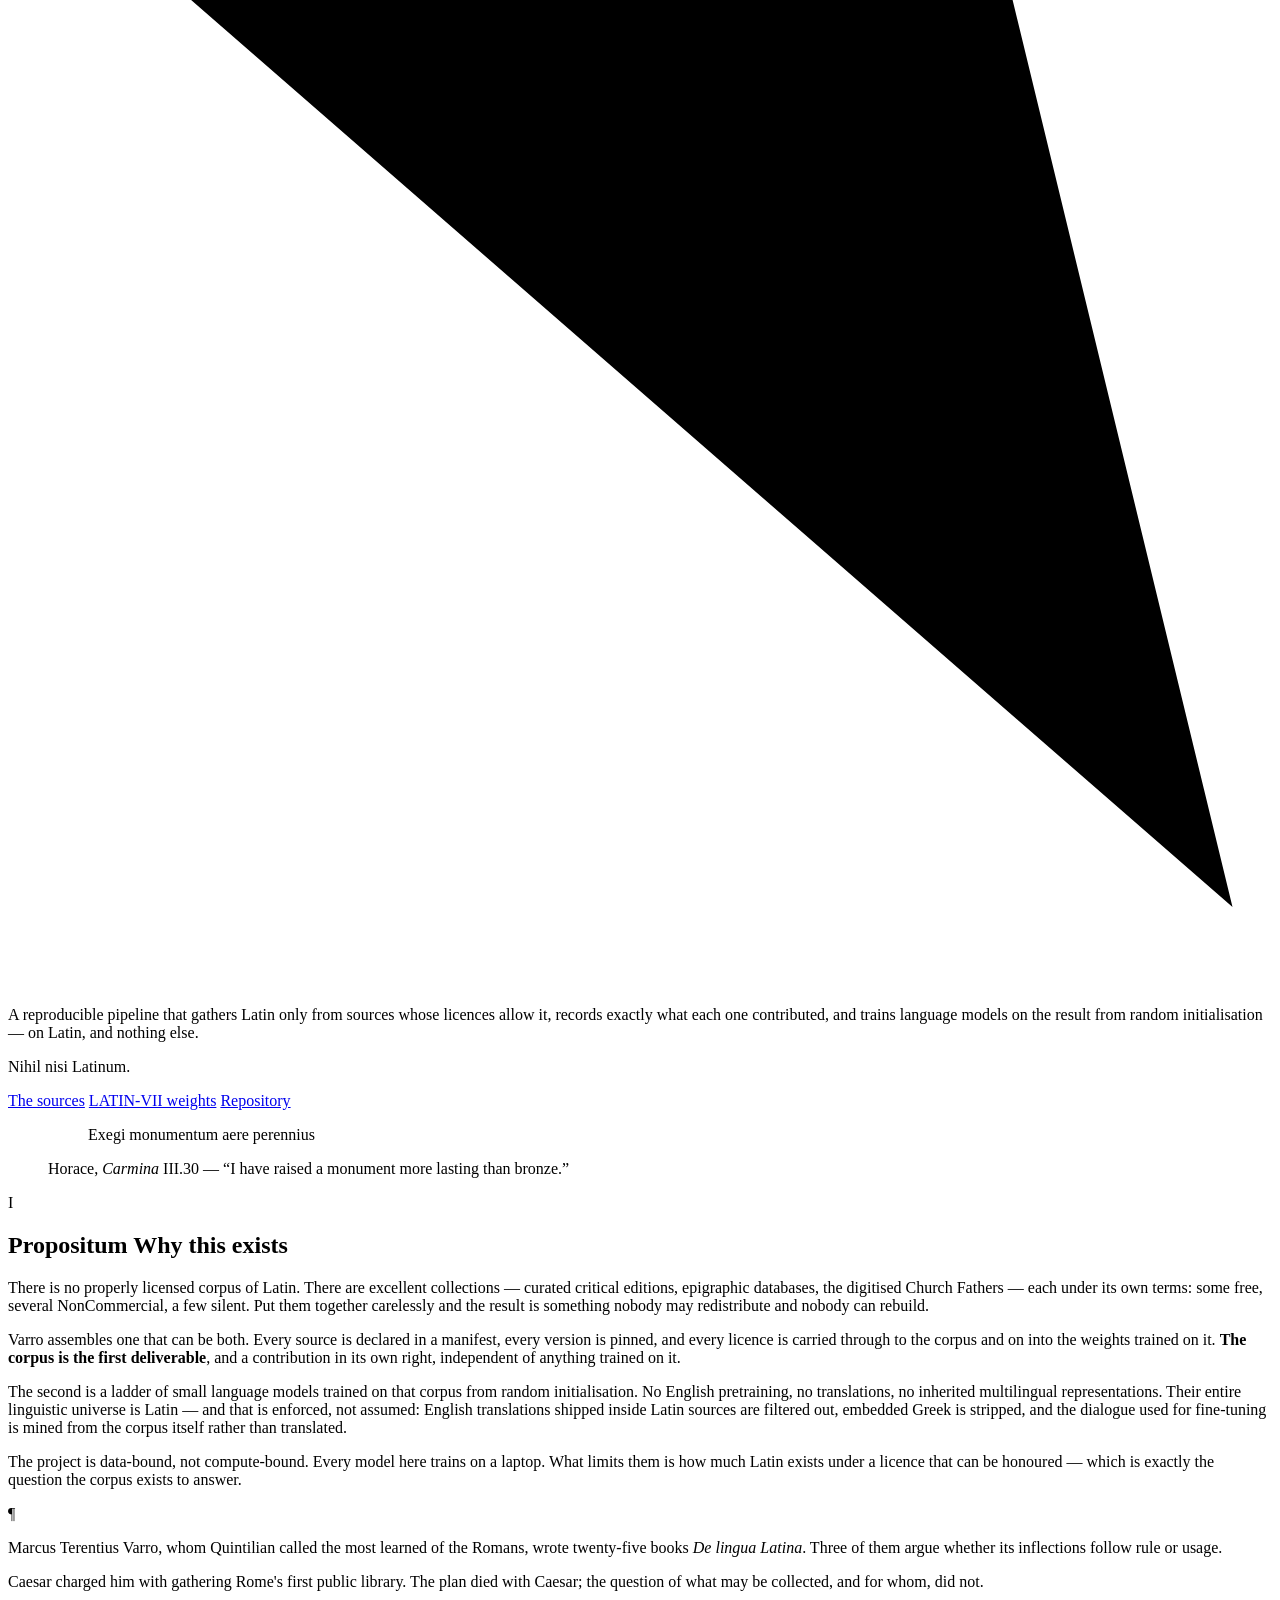
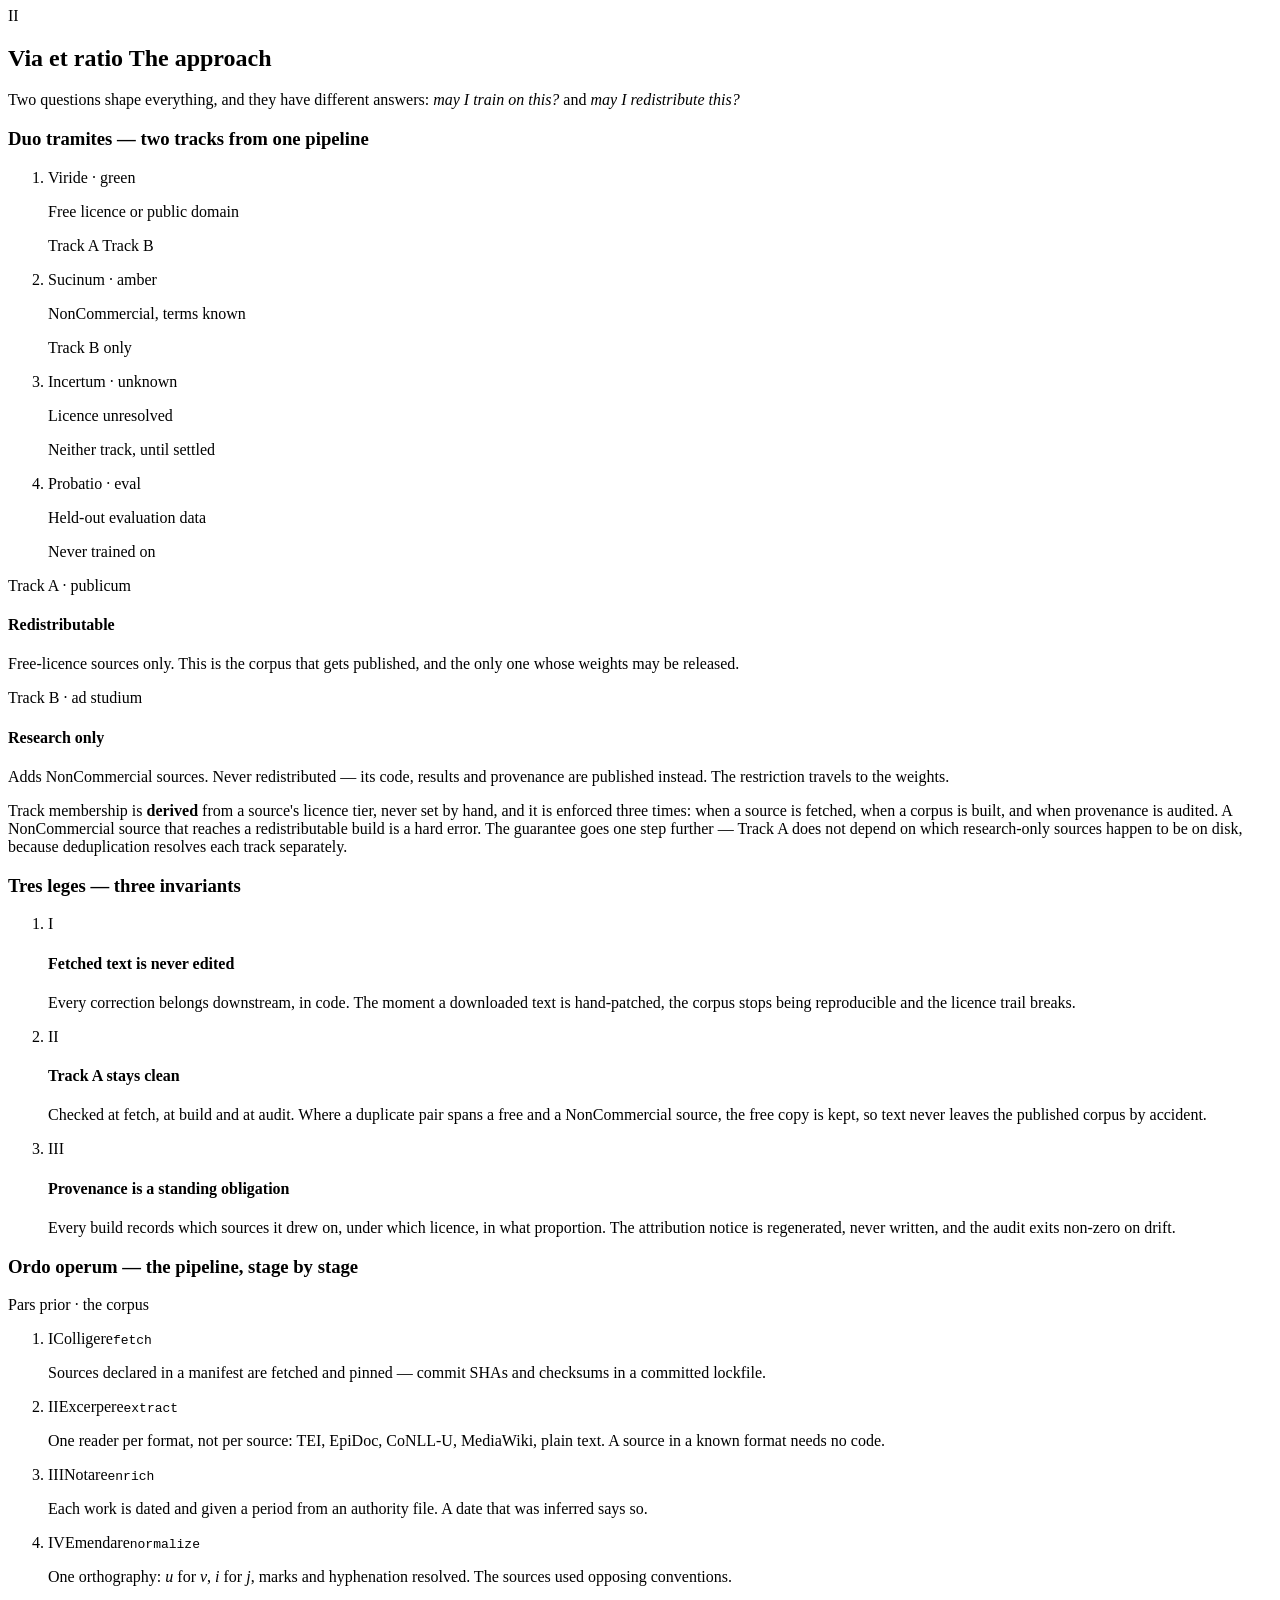
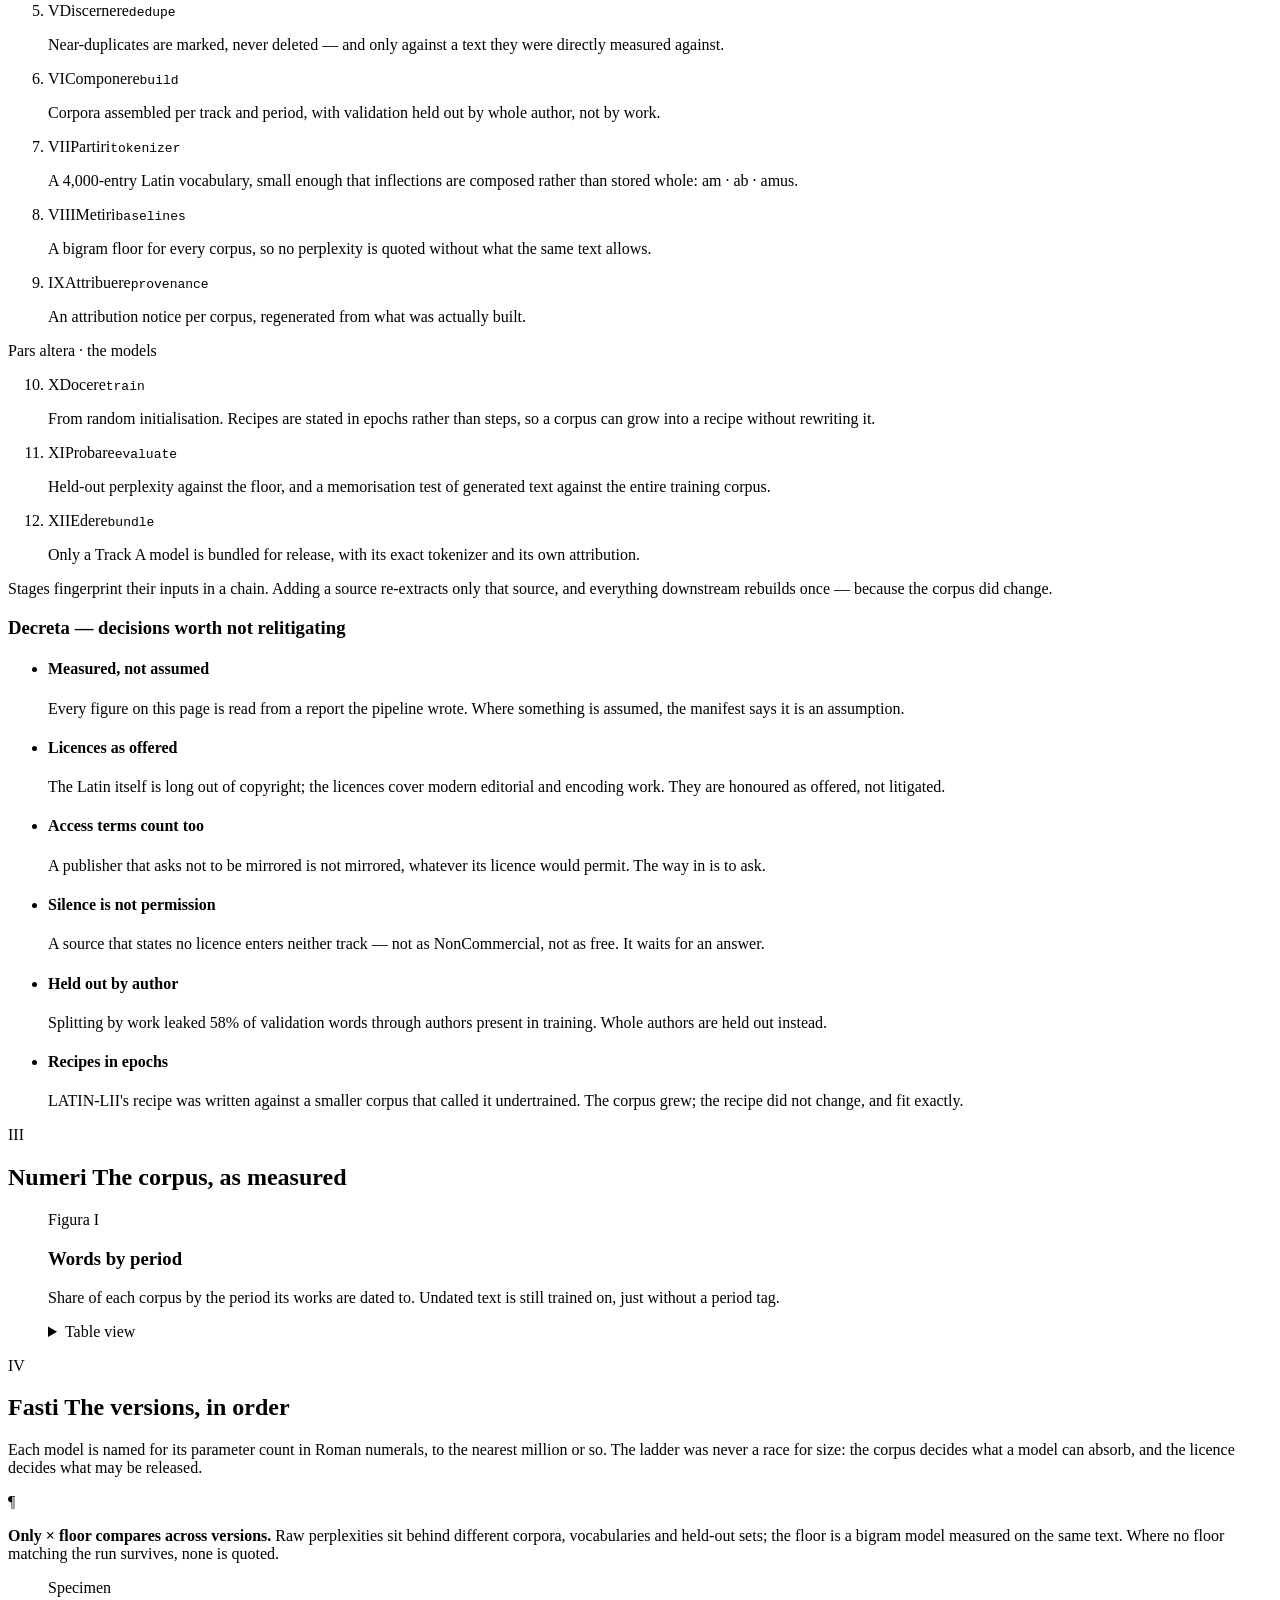
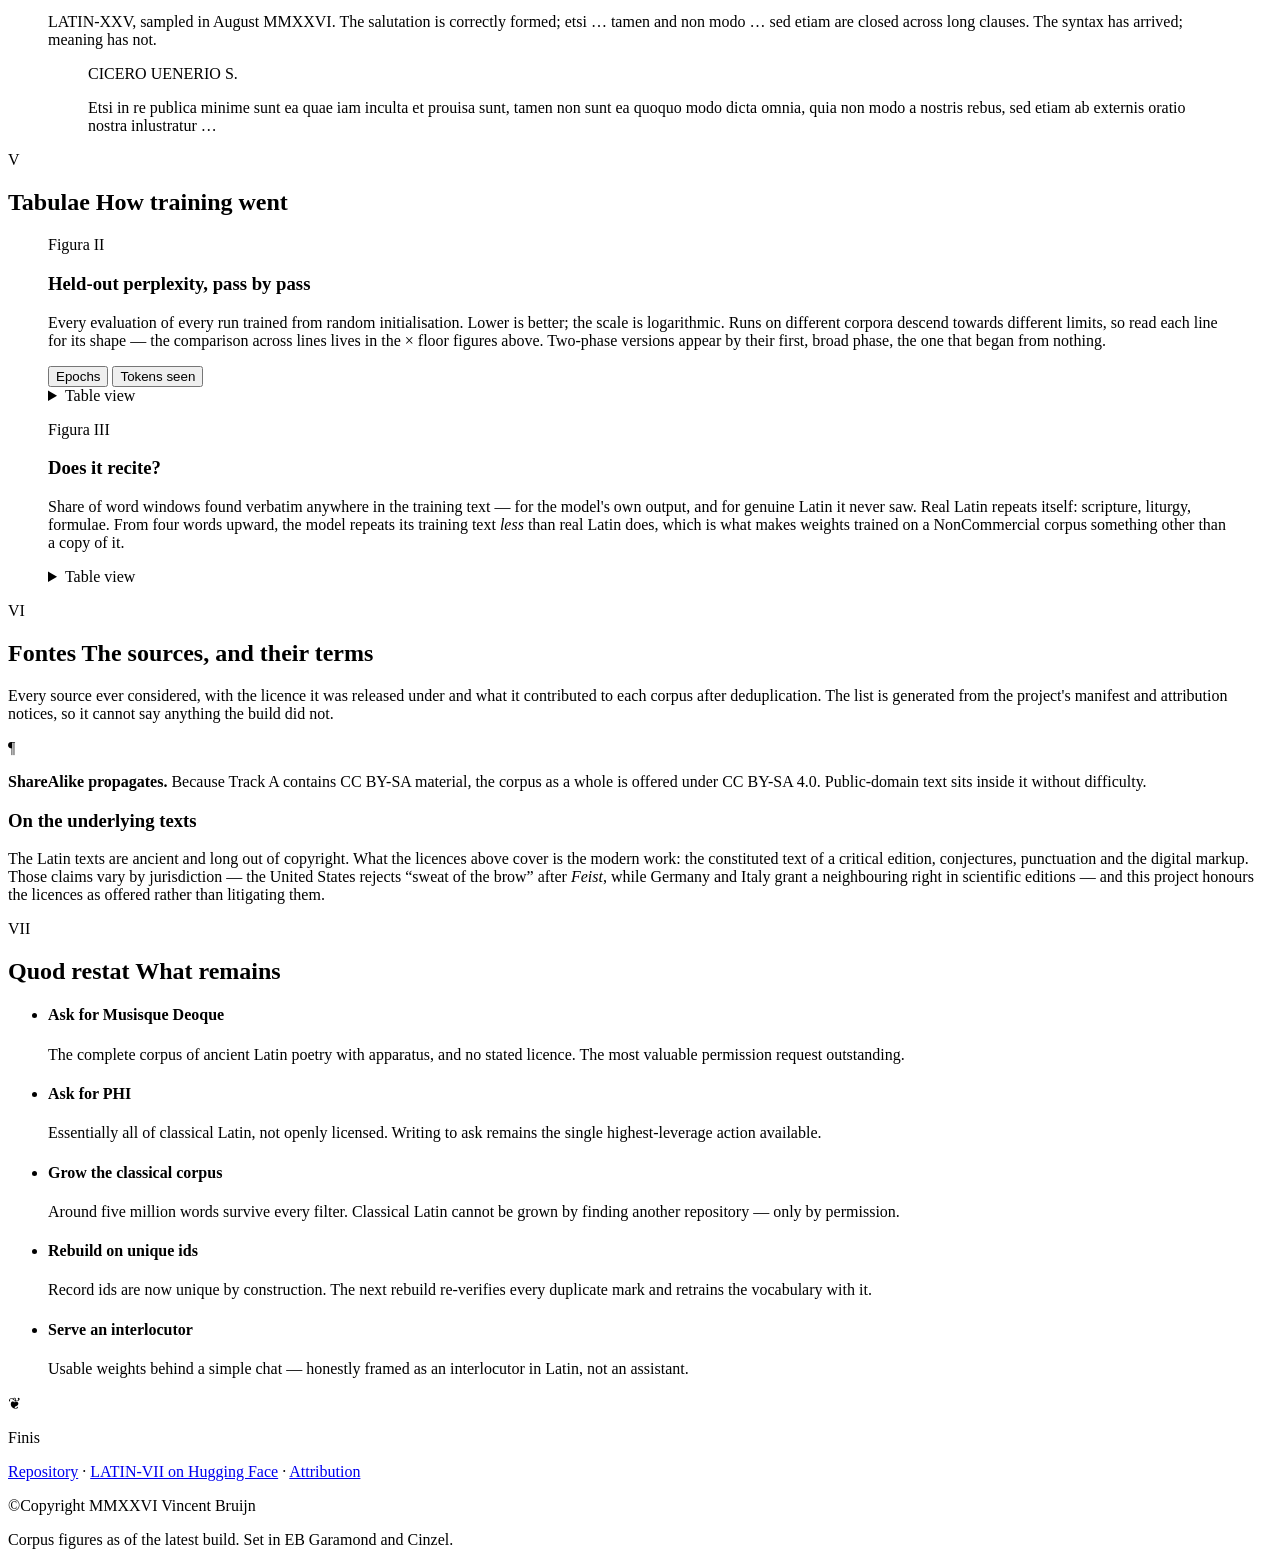
==== commit e34e25b2: "Rename the project from Claudius to Varro Claudius read as a Claude derivative, which for a language" ====
--- a/site/index.html
+++ b/site/index.html
@@ -3,13 +3,13 @@
 <head>
   <meta charset="utf-8">
   <meta name="viewport" content="width=device-width, initial-scale=1">
-  <title>Claudius · Corpus Latinum</title>
+  <title>Varro · Corpus Latinum</title>
   <meta name="description" content="An openly licensed Latin corpus with a reproducible build pipeline, and language models trained from random initialisation on Latin alone.">
   <meta name="theme-color" content="#f3ead7" media="(prefers-color-scheme: light)">
   <meta name="theme-color" content="#1c1813" media="(prefers-color-scheme: dark)">
 
   <meta property="og:type" content="website">
-  <meta property="og:title" content="Claudius · Corpus Latinum">
+  <meta property="og:title" content="Varro · Corpus Latinum">
   <meta property="og:description" content="An openly licensed Latin corpus, a pipeline that honours every licence in it, and language models trained on Latin alone.">
   <meta property="og:image" content="/og.png">
   <meta name="twitter:card" content="summary_large_image">
@@ -28,7 +28,7 @@
 
   <header class="masthead">
     <div class="masthead__inner">
-      <a class="wordmark" href="#top" aria-label="Claudius, back to top">CLAVDIVS</a>
+      <a class="wordmark" href="#top" aria-label="Varro, back to top">VARRO</a>
       <nav class="nav" aria-label="Sections">
         <a href="#propositum"><span class="nav__num">I</span> Propositum</a>
         <a href="#via"><span class="nav__num">II</span> Via</a>
@@ -56,7 +56,7 @@
           <circle cx="30" cy="70" r="3.4" />
         </svg>
         <div class="tabula__field">
-          <h1 id="hero-title" aria-label="Claudius">CLAVDIVS</h1>
+          <h1 id="hero-title">VARRO</h1>
           <p class="tabula__sub">an openly licensed corpus of Latin<br>&amp; the models built upon it</p>
         </div>
         <svg class="tabula__ansa tabula__ansa--right" viewBox="0 0 64 140" aria-hidden="true" focusable="false">
@@ -103,7 +103,7 @@
             carelessly and the result is something nobody may redistribute and nobody can rebuild.
           </p>
           <p>
-            Claudius assembles one that can be both. Every source is declared in a manifest,
+            Varro assembles one that can be both. Every source is declared in a manifest,
             every version is pinned, and every licence is carried through to the corpus and on
             into the weights trained on it. <strong>The corpus is the first deliverable</strong>,
             and a contribution in its own right, independent of anything trained on it.
@@ -126,12 +126,13 @@
         <aside class="glossa" aria-label="Marginal note">
           <p class="glossa__mark" aria-hidden="true">¶</p>
           <p>
-            <span class="smallcaps">Tiberius Claudius</span>, emperor and antiquarian, added three
-            letters to the Latin alphabet — among them <span class="claudian" lang="la">Ⅎ</span>,
-            for the consonantal <em>u</em>. They did not outlive his reign.
-          </p>
-          <p>
-            This corpus goes the other way, and folds every <em>v</em> into <em>u</em>.
+            <span class="smallcaps">Marcus Terentius Varro</span>, whom Quintilian called the most
+            learned of the Romans, wrote twenty-five books <cite lang="la">De lingua Latina</cite>.
+            Three of them argue whether its inflections follow rule or usage.
+          </p>
+          <p>
+            Caesar charged him with gathering Rome's first public library. The plan died with
+            Caesar; the question of what may be collected, and for whom, did not.
           </p>
         </aside>
       </div>
